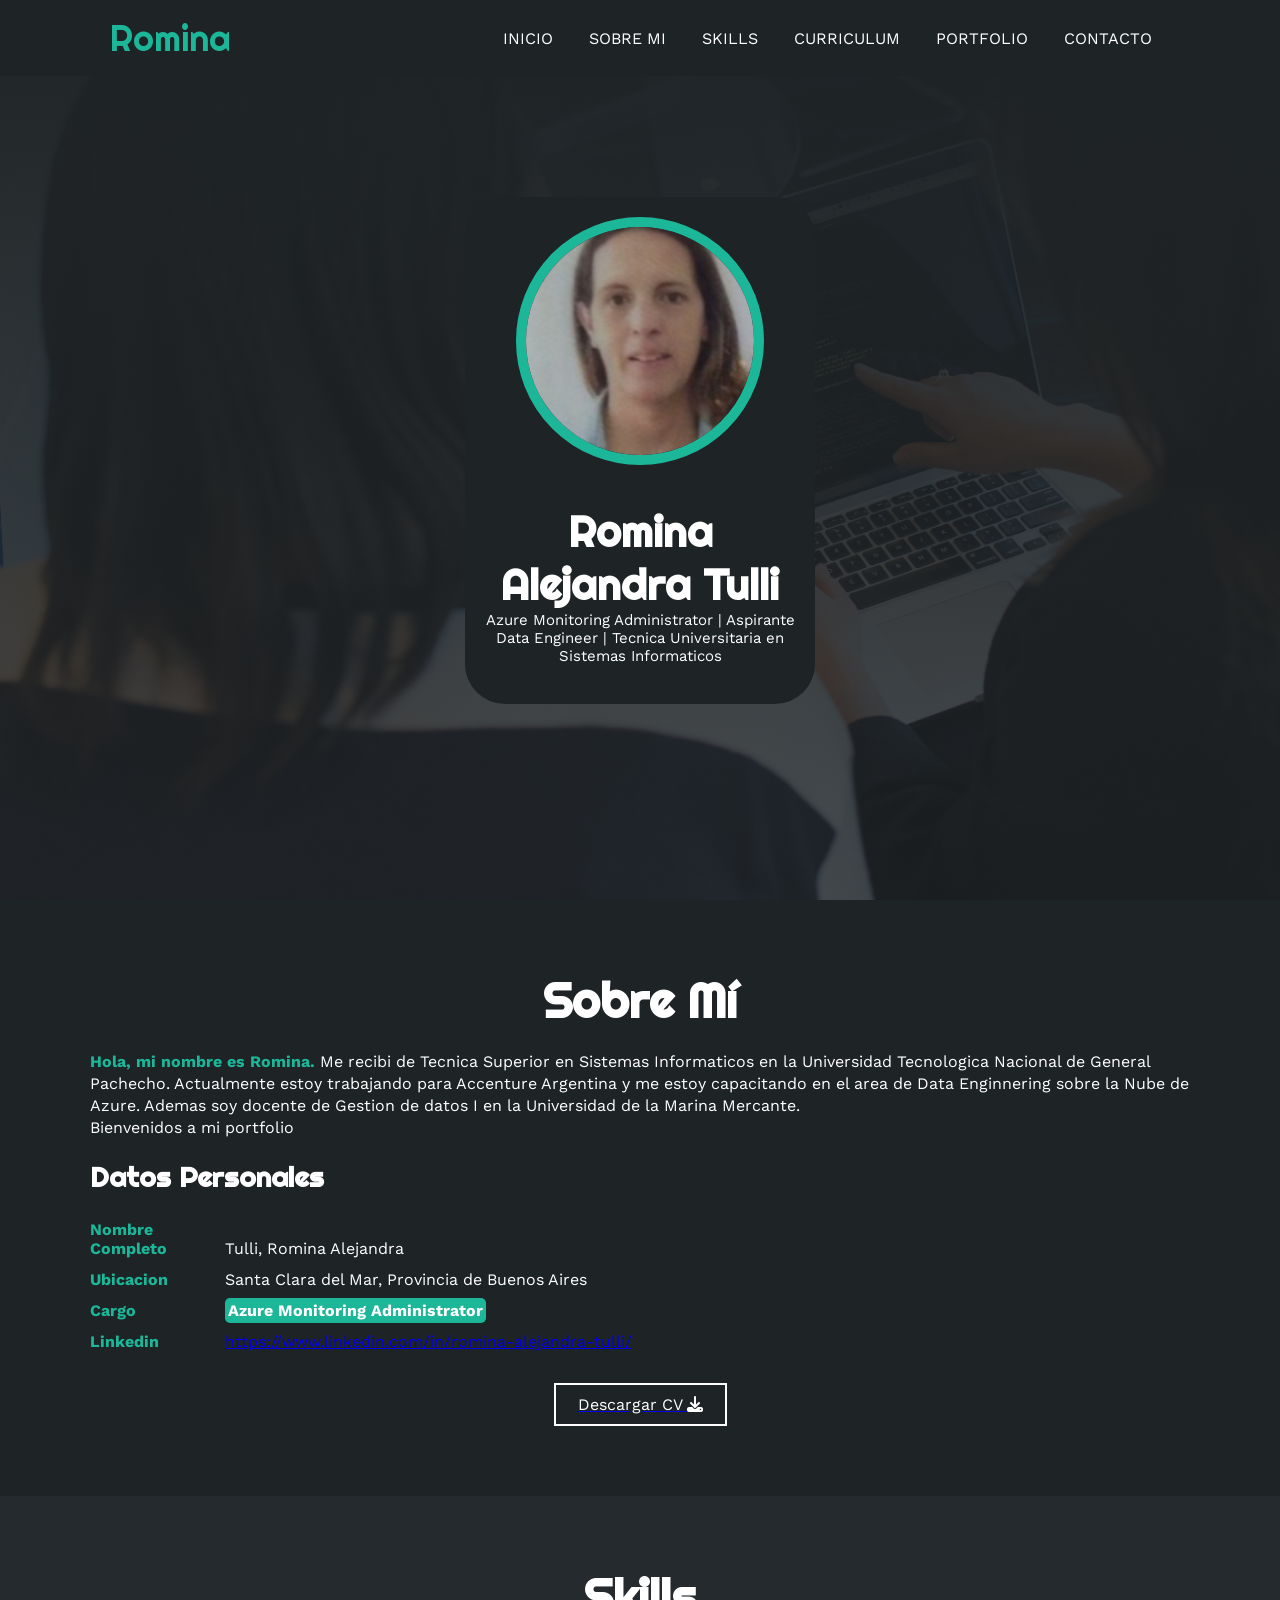
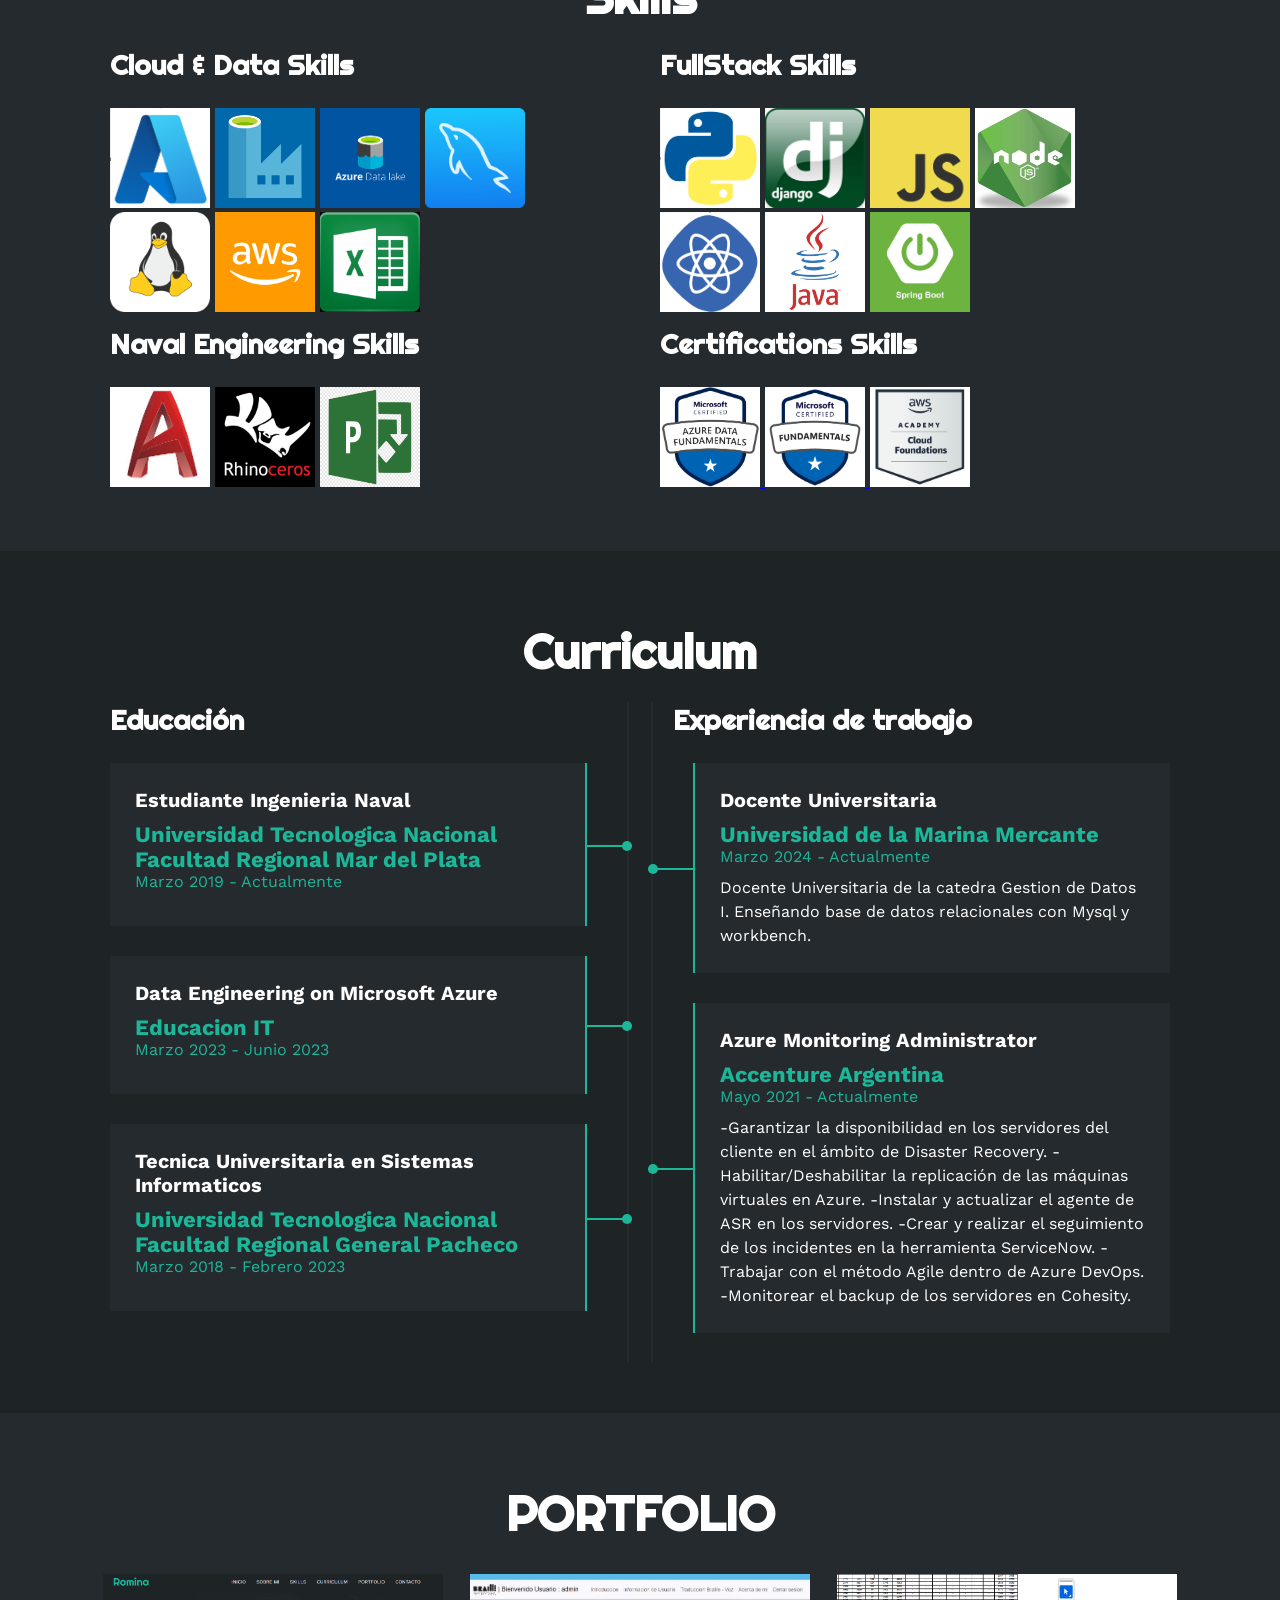
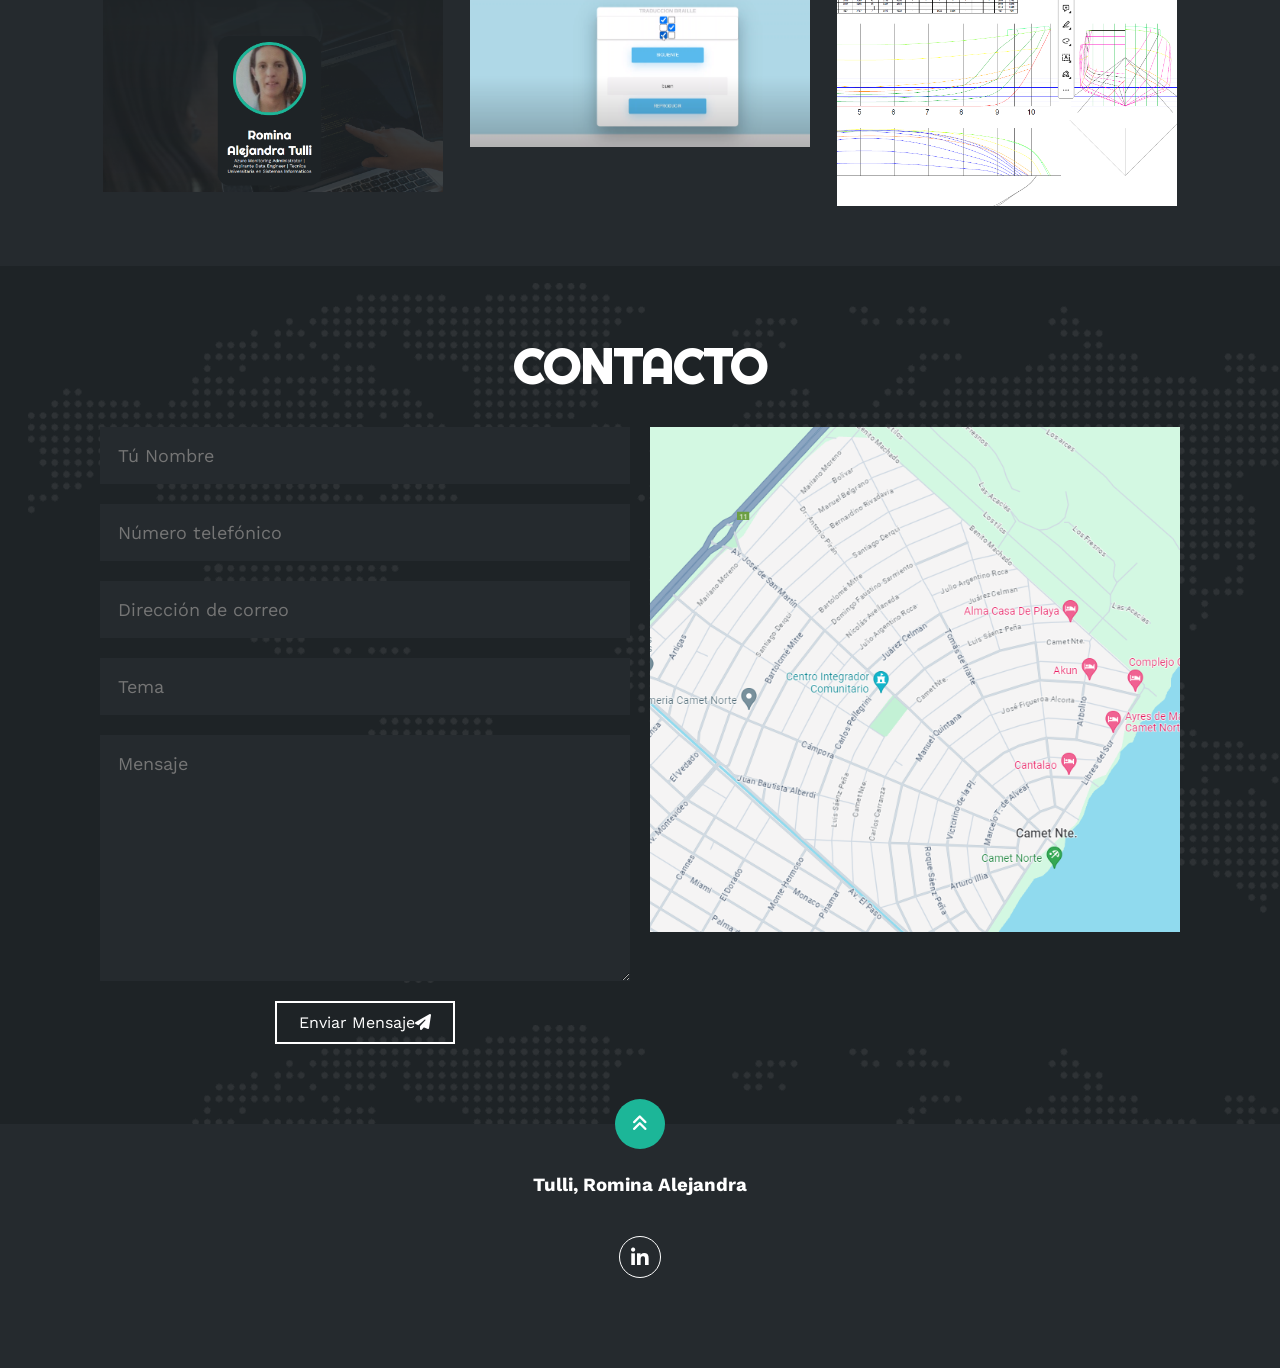
==== index.html @ 9388132a "tercerCambio" ====
<!DOCTYPE html>
<html lang="es">

<head>
    <meta charset="UTF-8">
    <meta http-equiv="X-UA-Compatible" content="IE=edge">
    <meta name="viewport" content="width=device-width, initial-scale=1.0">
    <link rel="stylesheet" href="https://cdnjs.cloudflare.com/ajax/libs/font-awesome/6.1.2/css/all.min.css"
        integrity="sha512-1sCRPdkRXhBV2PBLUdRb4tMg1w2YPf37qatUFeS7zlBy7jJI8Lf4VHwWfZZfpXtYSLy85pkm9GaYVYMfw5BC1A=="
        crossorigin="anonymous" referrerpolicy="no-referrer" />
    <title>Portfolio</title>
    <link rel="stylesheet" href="estilo.css">
</head>

<body>
    <!-- MENU ENCABEZADO -->
    <div class="contenedor-header">
        <header>
            <div class="logo">
                <a href="#">Romina</a>
            </div>
            <nav id="nav">
                <ul>
                    <li><a href="#inicio" onclick="seleccionar()">INICIO</a></li>
                    <li><a href="#sobremi" onclick="seleccionar()">SOBRE MI</a></li>
                    <li><a href="#skills" onclick="seleccionar()">SKILLS</a></li>
                    <li><a href="#curriculum" onclick="seleccionar()">CURRICULUM</a></li>
                    <li><a href="#portfolio" onclick="seleccionar()">PORTFOLIO</a></li>
                    <li><a href="#contacto" onclick="seleccionar()">CONTACTO</a></li>
                </ul>
            </nav>
            <div class="nav-responsive" onclick="mostrarOcultarMenu()">
                <i class="fa-solid fa-bars"></i>
            </div>
        </header>
    </div>

    <!-- SECCION INICIO -->
    <section id="inicio" class="inicio">
        <div class="contenido-banner">
            <div class="contenedor-img">
                <img src="img/Romina-Logo.jpg" alt="">
            </div>
            <h1>Romina Alejandra Tulli</h1>
            <h2>Azure Monitoring Administrator | Aspirante Data Engineer | Tecnica Universitaria en Sistemas
                Informaticos </h2>
            <br>
        </div>
    </section>

    <!-- SECCION SOBRE MI -->
    <section id="sobremi" class="sobremi">
        <div class="contenido-seccion">
            <h2>Sobre Mí</h2>
            <p><span>Hola, mi nombre es Romina.</span> Me recibi de Tecnica Superior en Sistemas
                Informaticos en la Universidad Tecnologica Nacional de General Pachecho.
                Actualmente estoy trabajando para Accenture Argentina y me estoy capacitando en el area de Data
                Enginnering sobre la Nube de Azure. Ademas soy docente de Gestion de datos I
                en la Universidad de la Marina Mercante. <br> Bienvenidos a mi portfolio</p>

            <div class="fila">
                <!-- datos personales -->
                <div class="col">
                    <h3>Datos Personales</h3>
                    <ul>
                        <li>
                            <strong>Nombre Completo</strong>
                            Tulli, Romina Alejandra
                        </li>
                        <li>
                            <strong>Ubicacion</strong>
                            Santa Clara del Mar, Provincia de Buenos Aires
                        </li>
                        <li>
                            <strong>Cargo</strong>
                            <span>Azure Monitoring Administrator</span>
                        </li>
                        <li>
                            <strong>Linkedin</strong>
                            <a href="https://www.linkedin.com/in/romina-alejandra-tulli/" target="_blank">
                                https://www.linkedin.com/in/romina-alejandra-tulli/ </a>
                        </li>
                    </ul>
                </div>

                <!-- intereses -->
            </div>
            <a href="https://drive.google.com/file/d/1oLdGo-C9sA-XmSlLgxzLtf3Afbv6XAI7/view?usp=sharing"
                target="_blank">
                <button>
                    Descargar CV <i class="fa-solid fa-download"></i>
                    <span class="overlay"></span>
                </button>
            </a>
        </div>
    </section>

    <!-- SECCION SKILLS -->
    <section class="skills" id="skills">
        <div class="contenido-seccion">
            <h2>Skills</h2>
            <div class="fila">

                <div class="col">
                    <h3>Cloud & Data Skills</h3>
                    <div class="skill">
                        <span>
                            <img src="/img/logos/azure.png" alt="Microsoft Azure" width="100" height="100">
                            <img src="/img/logos/data-factory.png" alt="Azure Data Factory" width="100" height="100">
                            <img src="/img/logos/azure-datalake.png" alt="Azure DataLake" width="100" height="100">
                            <img src="/img/logos/mysql.png" alt="MySQL" width="100" height="100">
                            <img src="/img/logos/linux.png" alt="Linux" width="100" height="100">
                            <img src="/img/logos/aws.png" alt="AWS" width="100" height="100">
                            <img src="/img/logos/excel.png" alt="Excel" width="100" height="100">
                        </span>
                    </div>
                </div>

                <div class="col">
                    <h3>FullStack Skills</h3>
                    <div class="skill">
                        <span>
                            <img src="/img/logos/python.png" alt="Python" width="100" height="100">
                            <img src="/img/logos/django.png" alt="Django" width="100" height="100">
                            <img src="/img/logos/Javascript.png" alt="Javascript" width="100" height="100">
                            <img src="/img/logos/nodejs.png" alt="NodeJs" width="100" height="100">
                            <img src="/img/logos/react.png" alt="React" width="100" height="100">
                            <img src="/img/logos/Java.png" alt="Java" width="100" height="100">
                            <img src="/img/logos/spring-boot-logo.jpg" alt="Spring Boot" width="100" height="100">
                        </span>
                    </div>
                </div>
            </div>
            <div class="fila">
                <div class="col">
                    <h3>Naval Engineering Skills</h3>
                    <div class="skill">
                        <span>
                            <img src="/img/logos/autodesk-autocad.png" alt="Autocad" width="100" height="100">
                            <img src="/img/logos/rhinoceros-3d-logo-770376F408-seeklogo.com.png" alt="Rhinoceros"
                                width="100" height="100">
                            <img src="/img/logos/microsoft-project-server.png" alt="Microsoft Projects" width="100"
                                height="100">
                        </span>
                    </div>
                </div>
                <div class="col">
                    <h3>Certifications Skills</h3>
                    <div class="skill">
                        <span>
                            <a href="https://www.credly.com/badges/92033530-f5df-4964-95c2-3fb2f260500f/public_url"
                                target="_blank">
                                <img src="/img/logos/azure-data-fundamentals.png" alt="Azure Data Fundamentals"
                                    width="100" height="100">
                            </a>
                            <a href="https://www.credly.com/badges/8f6ac72b-ed97-4c95-aeb0-dfb4fc0956be/public_url"
                                target="_blank">
                                <img src="/img/logos/AzureFundamentals.png" alt="Azure Fundamentals" width="100"
                                    height="100">
                            </a>
                            <a href="https://www.credly.com/badges/58b0710e-807d-44c6-8c2c-9281964e9905/public_url"
                                target="_blank">
                                <img src="/img/logos/aws cloudFundamentals.png" alt="Aws Cloud Fundamentals" width="100"
                                    height="100">
                            </a>


                        </span>
                    </div>
                </div>

            </div>
        </div>
    </section>


    <!-- SECCION CURRICULUM -->
    <section id="curriculum" class="curriculum">
        <div class="contenido-seccion">
            <h2>Curriculum</h2>
            <div class="fila">
                <div class="col izquierda">
                    <h3>Educación</h3>
                    <div class="item izq">
                        <h4>Estudiante Ingenieria Naval</h4>
                        <span class="casa">Universidad Tecnologica Nacional Facultad Regional Mar del Plata</span>
                        <span class="fecha">Marzo 2019 - Actualmente</span>
                        <p> </p>
                        <div class="conectori">
                            <div class="circuloi"></div>
                        </div>
                    </div>
                    <div class="item izq">
                        <h4>Data Engineering on Microsoft Azure</h4>
                        <span class="casa">Educacion IT</span>
                        <span class="fecha">Marzo 2023 - Junio 2023</span>
                        <p> </p>
                        <div class="conectori">
                            <div class="circuloi"></div>
                        </div>
                    </div>
                    <div class="item izq">
                        <h4>Tecnica Universitaria en Sistemas Informaticos</h4>
                        <span class="casa">Universidad Tecnologica Nacional Facultad Regional General Pacheco</span>
                        <span class="fecha">Marzo 2018 - Febrero 2023</span>
                        <p> </p>
                        <div class="conectori">
                            <div class="circuloi"></div>
                        </div>
                    </div>
                </div>

                <div class="col derecha">
                    <h3>Experiencia de trabajo</h3>
                    <div class="item der">
                        <h4>Docente Universitaria</h4>
                        <span class="casa">Universidad de la Marina Mercante</span>
                        <span class="fecha">Marzo 2024 - Actualmente</span>
                        <p>Docente Universitaria de la catedra Gestion de Datos I. Enseñando base de datos relacionales
                            con Mysql y workbench. </p>
                        <div class="conectord">
                            <div class="circulod"></div>
                        </div>
                    </div>
                    <div class="item der">
                        <h4>Azure Monitoring Administrator</h4>
                        <span class="casa">Accenture Argentina</span>
                        <span class="fecha">Mayo 2021 - Actualmente</span>
                        <p>-Garantizar la disponibilidad en los servidores del cliente en el ámbito de Disaster
                            Recovery.
                            -Habilitar/Deshabilitar la replicación de las máquinas virtuales en Azure.
                            -Instalar y actualizar el agente de ASR en los servidores.
                            -Crear y realizar el seguimiento de los incidentes en la herramienta ServiceNow.
                            -Trabajar con el método Agile dentro de Azure DevOps.
                            -Monitorear el backup de los servidores en Cohesity.</p>
                        <div class="conectord">
                            <div class="circulod"></div>
                        </div>
                    </div>

                </div>
            </div>
        </div>
    </section>

    <!-- SECCION PORTFOLIO -->
    <section id="portfolio" class="portfolio">
        <div class="contenido-seccion">
            <h2>PORTFOLIO</h2>
            <div class="galeria">
                <div class="proyecto">
                    <img src="img/Projects/Personal - PortFolio .png" alt="">
                    <div class="overlay">
                        <h3>PortFolio Personal</h3>
                    </div>
                </div>
                <div class="proyecto">
                    <a href="https://youtu.be/Q6fEMvatPeQ?si=jW-vTdzn14RW9CNA" target="_blank">
                        <img src="img/Projects/Traductor Braile.png" alt="" width="700">
                        <div class="overlay">
                            <h3>Projecto Final - Carrera TUSI en UTN FRGP </h3>
                            <p>El proyecto consiste en un sistema de logueo basico, y cuya funcion principal es traducir
                                un
                                codigo braile a formato texto, para luego poder reproducirlo en formato audio</p>
                        </div>
                    </a>
                </div>

                <div class="proyecto">
                    <img src="img/Projects/planoDeLineas.png" alt="">
                    <div class="overlay">
                        <h3>Plano de Lineas - Autocad 2014</h3>
                    </div>
                </div>

            </div>
        </div>
    </section>

    <!-- SECCION CONTACTO -->
    <section id="contacto" class="contacto">
        <div class="contenido-seccion">
            <h2>CONTACTO</h2>
            <div class="fila">
                <!-- Formulario -->
                <div class="col">
                    <input type="text" placeholder="Tú Nombre">
                    <input type="text" placeholder="Número telefónico">
                    <input type="text" placeholder="Dirección de correo">
                    <input type="text" placeholder="Tema">
                    <textarea name="" id="" cols="30" rows="10" placeholder="Mensaje"></textarea>
                    <button>
                        Enviar Mensaje<i class="fa-solid fa-paper-plane"></i>
                        <span class="overlay"></span>
                    </button>
                </div>
                <!-- Mapa -->
                <div class="col">
                    <img src="img/ubicacion.png" alt="">

                </div>
            </div>
        </div>
    </section>

    <!-- footer -->
    <footer>
        <a href="#inicio" class="arriba">
            <i class="fa-solid fa-angles-up"></i>
        </a>
        <h3>Tulli, Romina Alejandra</h3>
        <div class="redes">
            <a href="https://www.linkedin.com/in/romina-alejandra-tulli/"><i class="fa-brands fa-linkedin-in"></i></a>
        </div>
    </footer>

    <script src="script.js"></script>
</body>

</html>
---- estilo.css ----
@import url('https://fonts.googleapis.com/css2?family=Righteous&family=Work+Sans:wght@100;300;400;600;800&display=swap');
*{
    box-sizing: border-box;
    font-family: 'Work Sans';
    margin: 0;
    padding: 0;
}
html{
    /* me permite deslizar cuando hago clic en los links del menu */
    scroll-behavior: smooth;
}
/* MENU */
.contenedor-header{
    background: #1e2326;
    position: fixed;
    width: 100%;
    top: 0;
    left: 0;
    z-index: 99;
}
.contenedor-header header{
    max-width: 1100px;
    margin: auto;
    display: flex;
    justify-content: space-between;
    align-items: center;
    padding: 15px 20px;
}
.contenedor-header header .logo a{
    font-family: 'Righteous';
    font-size: 36px;
    color: #1CB698;
    text-decoration: none;
}
.contenedor-header header ul{
    display: flex;
    list-style: none;
}
.contenedor-header header nav ul li a{
    text-align: none;
    color: #fff;
    margin: 0 15px;
    padding: 3px;
    transition: .5s;
    text-decoration: none;
}
.contenedor-header header nav ul li a:hover{
    color: #1CB698;
}
.nav-responsive{
    background-color: #1CB698;
    color:#fff;
    padding: 5px 10px;
    border-radius: 5px;
    cursor: pointer;
    display: none;
}
/* SECCION I N I C I O */
.inicio{
    background: linear-gradient(to top, rgba(30,35,38,.8), rgba(30,35,38,1)),
    url(img/fondo.jpg);
    background-size: cover;
    height: 100vh;
    color: #fff;
    display: flex;
    align-items: center;
}
.inicio .contenido-banner{
    padding: 20px;
    background-color: #1e2326;
    max-width: 350px;
    margin: auto;
    text-align: center;
    border-radius: 40px;
}
.inicio .contenido-banner img{
    margin-top: 40px;
    border: 10px solid #1CB698;
    display: block;
    width: 80%;
    margin: auto;
    border-radius: 100%;
}
.inicio .contenido-banner h1{
    margin-top: 40px;
    font-size: 42px;
    font-family: 'Righteous';
}
.inicio .contenido-banner h2{
    font-size: 15px;
    font-weight: normal;
}
.inicio .contenido-banner .redes a{
    color: #fff;
    display: inline-block;
    text-decoration: none;
    border: 1px solid #fff;
    border-radius: 100%;
    width: 42px;
    height: 42px;
    line-height: 42px;
    margin: 40px 5px;
    font-size: 20px;
    transition: .3s;
}
.inicio .contenido-banner .redes a:hover{
    background-color: #1CB698;
}
.sobremi{
    background-color: #1e2326;
    color: #fff;
    padding: 50px 20px;
}
.sobremi .contenido-seccion{
    max-width: 1100px;
    margin: auto;
}
.sobremi h2{
    font-size: 48px;
    font-family: 'Righteous';
    text-align: center;
    padding: 20px 0;

}
.sobremi .contenido-seccion p{
    font: 18px;
    line-height: 22px;
    margin-bottom: 20px;
}
.sobremi .contenido-seccion p span{
    color: #1CB698;
    font-weight: bold;
}
.sobremi .fila{
    display: flex;
}
.sobremi .fila .col
{
    width: 50%;
}
.sobremi .fila .col h3{
    font-size: 28px;
    font-family: 'Righteous';
    margin-bottom: 25px;
}
.sobremi .fila .col ul{
    list-style: none;
}
.sobremi .fila .col ul li{
    margin: 12px 0;
}
.sobremi .fila .col ul li strong{
    display: inline-block;
    color: #1CB698;
    width: 130px;
}
.sobremi .fila .col ul li span{
    background-color: #1CB698;
    padding: 3px;
    font-weight: bold;
    border-radius: 5px;
}
.sobremi .fila .col .contenedor-intereses{
    display: flex;
    flex-wrap: wrap;
}
.sobremi .fila .col .contenedor-intereses .interes{
    width: 100px;
    height: 100px;
    background-color: #252A2E;
    border-radius: 10px;
    margin: 0 15px 15px 0;
    display: flex;
    flex-direction: column;
    align-items: center;
    justify-content: center;
    transition: .3s;
}.sobremi .fila .col .contenedor-intereses .interes:hover{
    background-color: #1CB698;
}
.sobremi .fila .col .contenedor-intereses .interes i{
    font-size: 30px;
    margin-bottom: 10px;
}
.sobremi button{
    cursor: pointer;
    background-color: transparent;
    border: 2px solid #fff;
    width: fit-content;
    display: block;
    margin: 20px auto;
    padding: 10px 22px;
    font-size: 16px;
    color: #fff;
    position: relative;
    z-index: 10;
}
.sobremi button .overlay{
    position: absolute;
    top: 0;
    left: 0;
    width: 0;
    height: 100%;
    background-color: #1CB698;
    z-index: -1;
    transition: 1s;
}
.sobremi button:hover .overlay{
    width: 100%;
}
/* SECCION S K I L L S */
.skills{
    background-color: #252A2E;
    color: #fff;
    padding: 50px 20px;
}
.skills .contenido-seccion{
    max-width: 1100px;
    margin: auto;
}
.skills h2{
    font-size: 48px;
    font-family: 'Righteous';
    text-align: center;
    padding: 20px 0;

}
.skills .fila{
    display: flex;
}
.skills .fila .col{
    width: 50%;
    padding: 0 20px;
}
.skills .fila .col h3{
    font-size: 28px;
    font-family: 'Righteous';
    margin-bottom: 25px;
}
.skills .skill > span{
    font-weight: bold;
    display: block;
    margin-bottom: 10px;
}
.skills .skill .barra-skill{
    height: 8px;
    width: 80%;
    background-color: #131517;
    position: relative;
    margin-bottom: 30px;
}
.skills .skill .progreso{
    background-color: #1CB698;
    position: absolute;
    top: 0;
    left: 0;
    height: 8px;
}
.skills .skill .barra-skill span{
    position: absolute;
    height: 40px;
    width: 40px;
    background-color: #1CB698;
    border-radius: 50px;
    line-height: 40px;
    text-align: center;
    top: -17px;
    right: -15px;
    font-size: 14px;
}
/* Estas clases se agregaran dinamicamente mediante javascript */
.skills .skill .javascript{
    width: 0%;
    animation: 2s javascript forwards;
}
@keyframes javascript {
    0%{width: 0%;}
    100%{width: 75%;}
}

.skills .skill .htmlcss{
    width: 0%;
    animation: 2s htmlcss forwards;
}
@keyframes htmlcss {
    0%{width: 0%;}
    100%{width: 89%;}
}

.skills .skill .photoshop{
    width: 0%;
    animation: 2s photoshop forwards;
}
@keyframes photoshop {
    0%{width: 0%;}
    100%{width: 95%;}
}

.skills .skill .wordpress{
    width: 0%;
    animation: 2s wordpress forwards;
}
@keyframes wordpress {
    0%{width: 0%;}
    100%{width: 81%;}
}

.skills .skill .drupal{
    width: 0%;
    animation: 2s drupal forwards;
}
@keyframes drupal {
    0%{width: 0%;}
    100%{width: 55%;}
}

.skills .skill .comunicacion{
    width: 0%;
    animation: 2s comunicacion forwards;
}
@keyframes comunicacion {
    0%{width: 0%;}
    100%{width: 80%;}
}

.skills .skill .trabajo{
    width: 0%;
    animation: 2s trabajo forwards;
}
@keyframes trabajo {
    0%{width: 0%;}
    100%{width: 70%;}
}

.skills .skill .creatividad{
    width: 0%;
    animation: 2s creatividad forwards;
}
@keyframes creatividad {
    0%{width: 0%;}
    100%{width: 99%;}
}

.skills .skill .dedicacion{
    width: 0%;
    animation: 2s dedicacion forwards;
}
@keyframes dedicacion {
    0%{width: 0%;}
    100%{width: 65%;}
}

.skills .skill .proyect{
    width: 0%;
    animation: 2s proyect forwards;
}
@keyframes proyect {
    0%{width: 0%;}
    100%{width: 94%;}
}
/* SECCION CURRICULUM */
.curriculum{
    background-color: #1e2326;
    color: #fff;
    padding: 50px 20px;
}
.curriculum .contenido-seccion{
    max-width: 1100px;
    margin: auto;
}
.curriculum h2{
    font-size: 48px;
    font-family: 'Righteous';
    text-align: center;
    padding: 20px 0;

}
.curriculum .fila{
    display: flex;
    justify-content: space-between;
}
.curriculum .fila .col{
    width: 49%;
    padding: 0 20px;
}
.curriculum .fila .col h3{
    font-size: 28px;
    font-family: 'Righteous';
    margin-bottom: 25px;
}
.curriculum .fila .izquierda{
    border-right: 2px solid #252A2E;
}
.curriculum .fila .derecha{
    border-left: 2px solid #252A2E;
}
.curriculum .fila .item{
    padding: 25px;
    margin-bottom: 30px;
    background-color: #252A2E;
    position: relative;
}
.curriculum .fila .item h4{
    font-size: 20px;
    margin-bottom: 10px;
}
.curriculum .fila .item .casa{
    color: #1CB698;
    font-size: 22px;
    font-weight: bold;
    display: block;
}
.curriculum .fila .item .fecha{
    display: block;
    color: #1CB698;
    margin-bottom: 10px;
}
.curriculum .fila .item p{
    line-height: 24px;
}
.curriculum .fila .izq{
    border-right: 2px solid #1CB698;
    margin-right: 20px;
}
.curriculum .fila .der{
    border-left: 2px solid #1CB698;
    margin-left: 20px;
}
.curriculum .fila .item .conectori{
    height: 2px;
    background-color: #1CB698;
    width: 47px;
    position: absolute;
    top: 50%;
    right: -47px;
    z-index: 5;
}
.curriculum .fila .item .conectori .circuloi{
    display: block;
    height: 10px;
    width: 10px;
    border-radius: 50%;
    background-color: #1CB698;
    float: right;
    position: relative;
    bottom: 4px;
}
.curriculum .fila .item .conectord{
    height: 2px;
    background-color: #1CB698;
    width: 47px;
    position: absolute;
    top: 50%;
    left: -47px;
    z-index: 5;
}
.curriculum .fila .item .conectord .circulod{
    display: block;
    height: 10px;
    width: 10px;
    border-radius: 50%;
    background-color: #1CB698;
    float: left;
    position: relative;
    bottom: 4px;
}
/* SECCION PORTFOLIO */
.portfolio{
    background-color: #252A2E;
    color: #fff;
    padding: 50px 20px;
}
.portfolio .contenido-seccion{
    max-width: 1100px;
    margin: auto;
}
.portfolio h2{
    font-size: 48px;
    font-family: 'Righteous';
    text-align: center;
    padding: 20px 0;
}
.portfolio .galeria{
    display: flex;
    flex-wrap: wrap;
    justify-content: space-around;
}
.portfolio .galeria .proyecto{
    position: relative;
    max-width: 340px;
    height: fit-content;
    margin: 10px;
    cursor: pointer;
}
.portfolio .galeria .proyecto img{
    width: 100%;
    display: block;
}
.portfolio .galeria .proyecto .overlay{
    position: absolute;
    top: 0;
    width: 100%;
    height: 100%;
    text-align: center;
    background: linear-gradient(rgba(28,182,152,.8), rgba(28,182,152,.8));
    display: flex;
    flex-direction: column;
    justify-content: center;
    transition: 1s;
    font-size: 18px;
    letter-spacing: 3px;
    opacity: 0;
}
.portfolio .galeria .proyecto .overlay h3{
    margin-bottom: 20px;
    transition: 1s;
}
.portfolio .galeria .proyecto .overlay:hover{
    opacity: 1;
}
.portfolio .galeria .proyecto .overlay:hover h3{
    margin-bottom: 0px;
}
/* SECCION CONTACTO */
.contacto{
    background-image: url(img/contact_bg.png);
    background-color: #1e2326;
    color: #fff;
    padding: 50px 0;
}
.contacto .contenido-seccion{
    max-width: 1100px;
    margin: auto;
}
.contacto h2{
    font-size: 48px;
    font-family: 'Righteous';
    text-align: center;
    padding: 20px 0;
}
.contacto .fila{
    display: flex;
}
.contacto .col{
    width: 50%;
    padding: 10px;
    position: relative;
}
.contacto .col input, .contacto .col textarea{
    display: block;
    width: 100%;
    padding: 18px;
    border: none;
    margin-bottom: 20px;
    background-color: #252A2E;
    color: #fff;
    font-size: 18px;
}
.contacto button{
    cursor: pointer;
    background-color: transparent;
    border: 2px solid #fff;
    width: fit-content;
    display: block;
    margin: 20px auto;
    padding: 10px 22px;
    font-size: 16px;
    color: #fff;
    position: relative;
    z-index: 10;
}
.contacto button .overlay{
    position: absolute;
    top: 0;
    left: 0;
    width: 0;
    height: 100%;
    background-color: #1CB698;
    z-index: -1;
    transition: 1s;
}
.contacto button:hover .overlay{
    width: 100%;
}
.contacto .col img{
    width: 100%;
}
.contacto .col .info{
    position: absolute;
    top: 40%;
    background-color: #252A2E;
    padding: 20px;
    max-swidth: 350px;
    left: 50%;
    transform: translate(-50%, -50%);
}
.contacto .col .info ul{
    list-style: none;
}
.contacto .col .info ul li{
    margin-bottom: 20px;
}
.contacto .col .info ul li i{
    color: #1CB698;
    display: inline-block;
    margin-right: 20px;
}
footer{
    background-color: #252A2E;
    color: #fff;
    padding: 50px 0 30px 0;
    text-align: center;
    position: relative;
    width: 100%;
}
footer .redes{
    margin-bottom: 20px;
}
footer .redes a{
    color: #fff;
    display: inline-block;
    text-decoration: none;
    border: 1px solid #fff;
    border-radius: 100%;
    width: 42px;
    height: 42px;
    line-height: 42px;
    margin: 40px 5px;
    font-size: 20px;
    transition: .3s;
}
footer .arriba{
    display: block;
    width: 50px;
    height: 50px;
    background-color: #1CB698;
    color: #fff;
    position: absolute;
    left: 50%;
    transform: translateX(-50%);
    top: -25px;
    border-radius: 50%;
    line-height: 50px;
    font-size: 18px;
}
/* SECCION RESPONSIVE */
@media screen and (max-width:980px){
    nav{
        display: none;
    }
    .nav-responsive{
        display: block;
    }
    nav.responsive{
        display: block;
        position: absolute;
        right: 0;
        top: 75px;
        background-color: #252A2E;
        width: 180px;
    }
    nav.responsive ul{
        display: block !important;
    }
    nav.responsive ul li{
        border-bottom: 1px solid #fff;
        padding: 10px 0;
    }
}
@media screen and (max-width:700px){
    .sobremi .fila{
        display: block;
    }
    .sobremi .fila .col{
        width: fit-content;
    }

    .skills .fila{
        display: block;
    }
    .skills .fila .col{
        width: 100%;
    }
    .skills .fila .col .barra-skill{
        width: 100%;
    }

    .curriculum .fila{
        display: block;
    }
    .curriculum .fila .col{
        width: 90%;
    }
    .curriculum .fila .derecha{
        margin-left: 20px;
    }

    .portfolio .galeria{
        display: block;
        width: 100%;
    }
    .portfolio .galeria .proyecto{
        max-width: 100%;
    }
    .portfolio .galeria .proyecto img{
        width: 100%;
    }
    .contacto .fila{
        display: block;
    }
    .contacto .fila .col{
        width: 100%;
    }
}
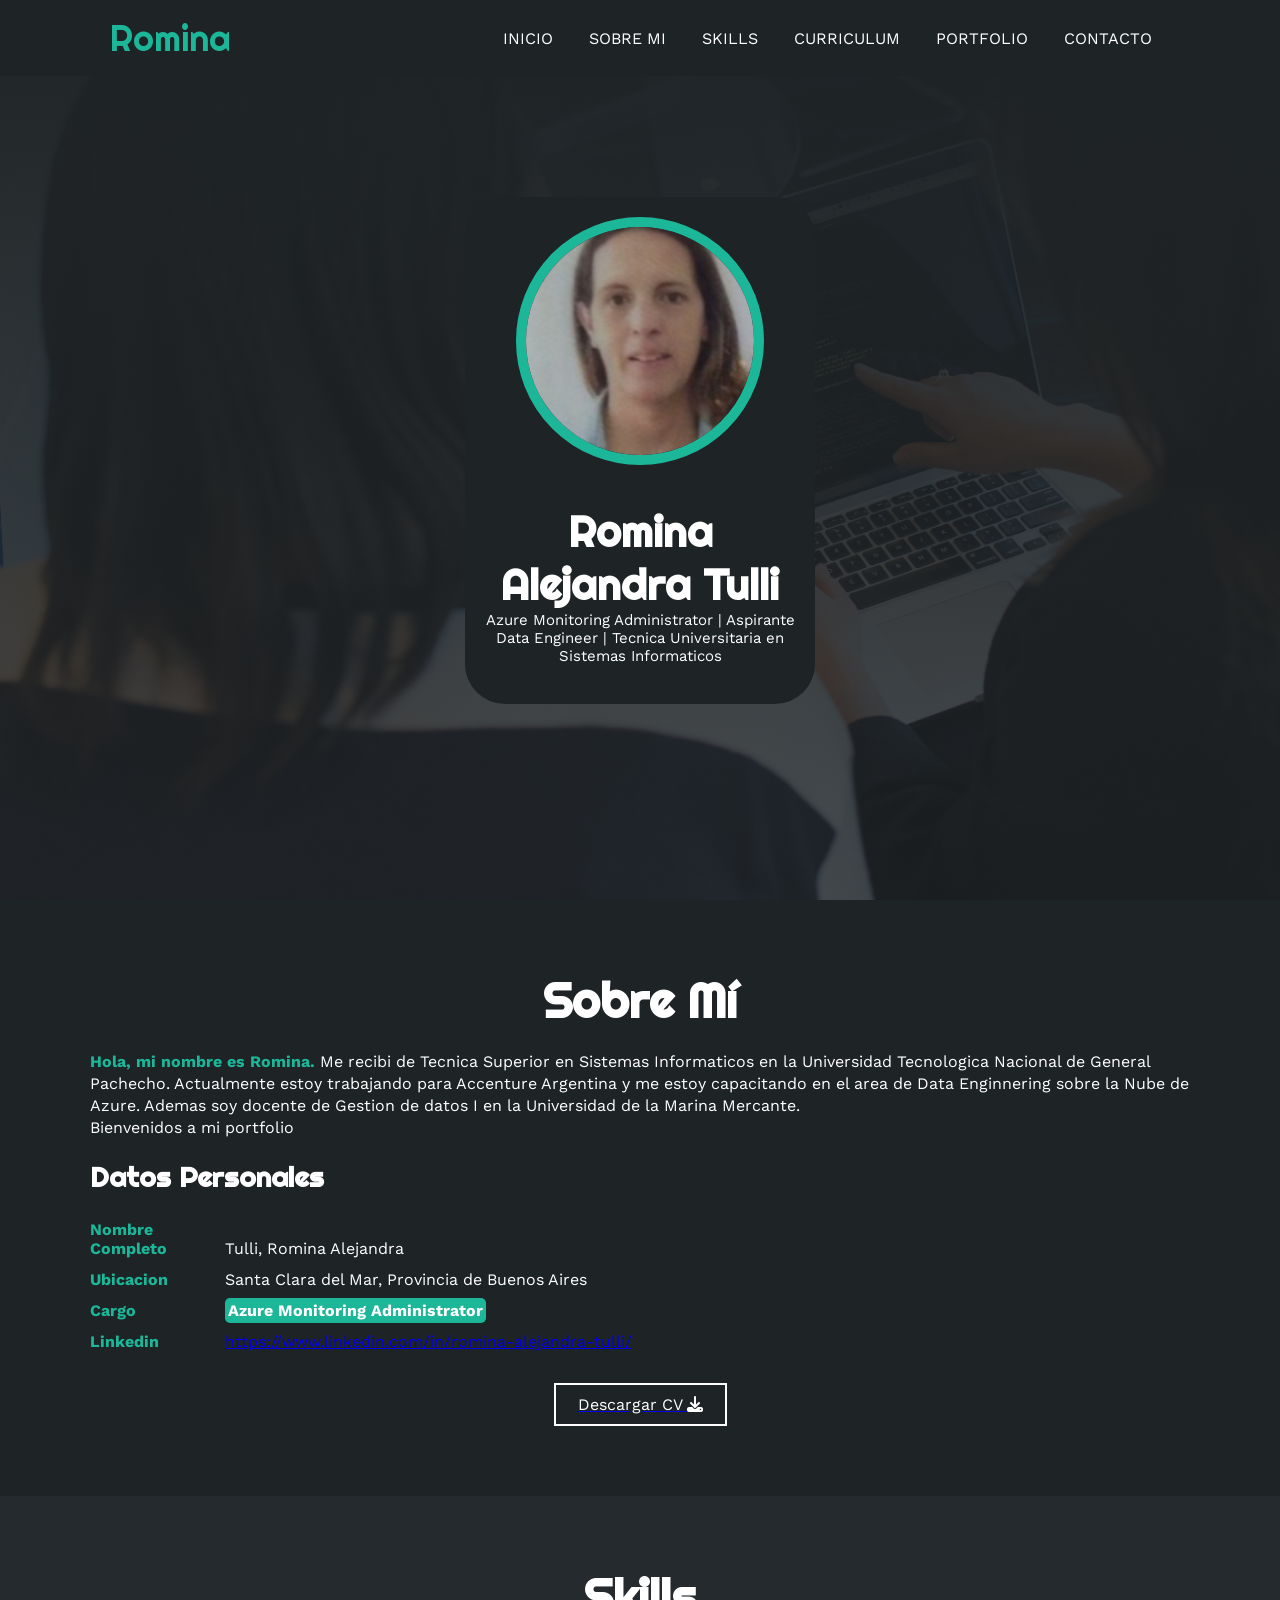
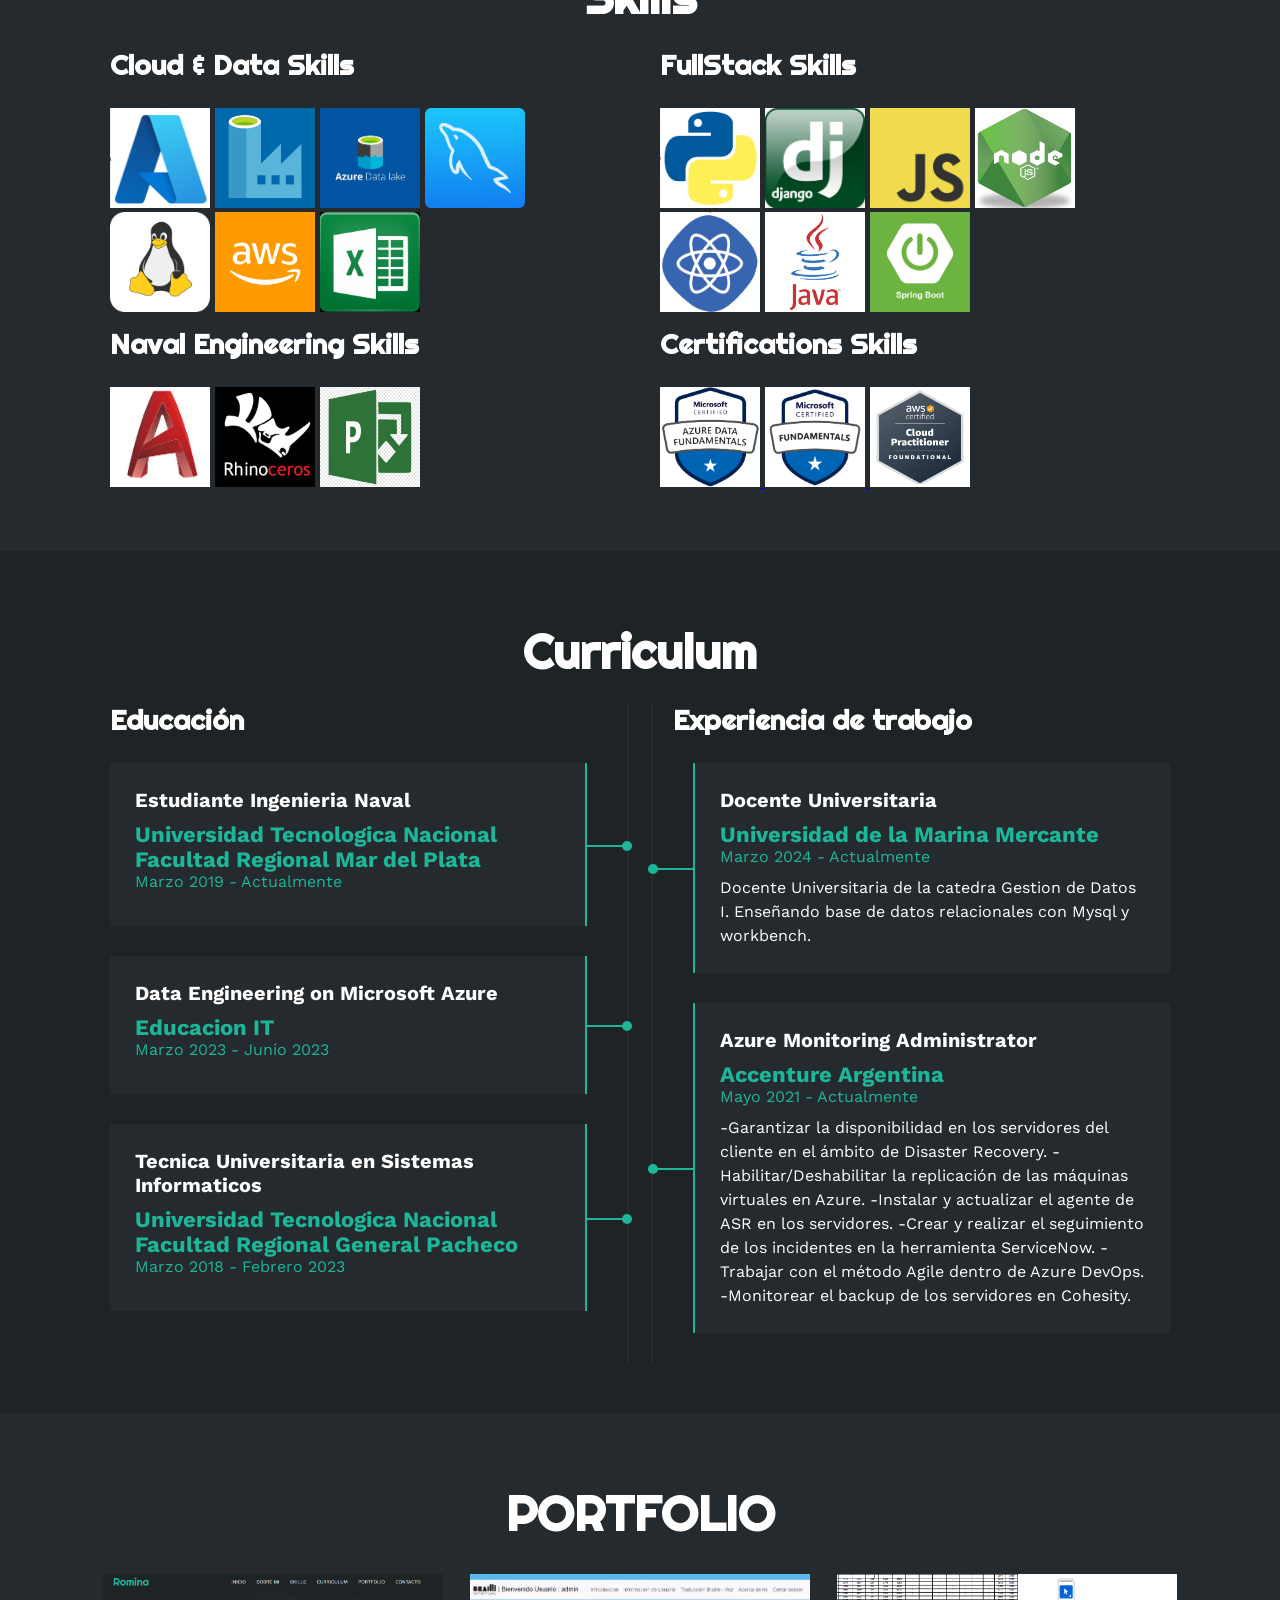
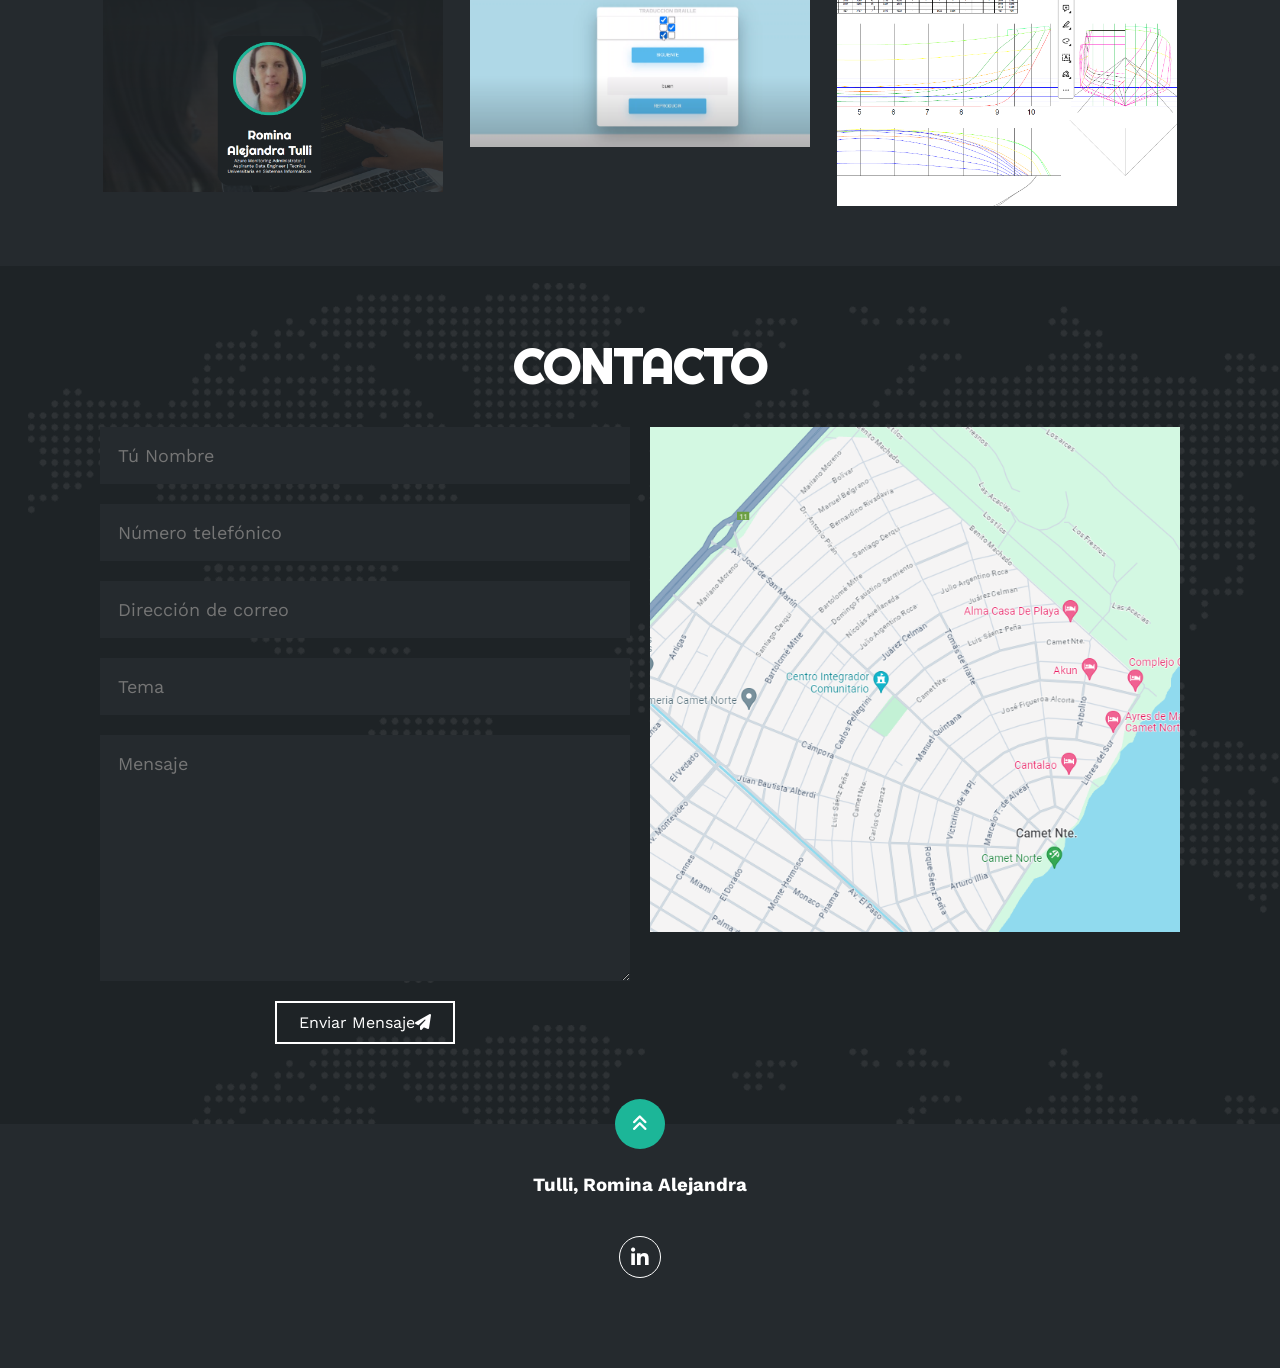
==== commit 1365fc41: "Update 07122024" ====
--- a/index.html
+++ b/index.html
@@ -85,7 +85,7 @@
 
                 <!-- intereses -->
             </div>
-            <a href="https://drive.google.com/file/d/1oLdGo-C9sA-XmSlLgxzLtf3Afbv6XAI7/view?usp=sharing"
+            <a href="https://docs.google.com/document/d/1Xsc4F_XJeApfE0CTaH5nYJrQYhIfC6bG/edit?usp=sharing&ouid=104204949864059052757&rtpof=true&sd=true"
                 target="_blank">
                 <button>
                     Descargar CV <i class="fa-solid fa-download"></i>
@@ -158,10 +158,10 @@
                                 <img src="/img/logos/AzureFundamentals.png" alt="Azure Fundamentals" width="100"
                                     height="100">
                             </a>
-                            <a href="https://www.credly.com/badges/58b0710e-807d-44c6-8c2c-9281964e9905/public_url"
+                            <a href="https://www.credly.com/badges/2de8fac0-2db5-464f-ba7d-74db20f6af15/public_url"
                                 target="_blank">
-                                <img src="/img/logos/aws cloudFundamentals.png" alt="Aws Cloud Fundamentals" width="100"
-                                    height="100">
+                                <img src="/img/logos/aws-cloud-practitioner.png" alt="Aws Cloud Fundamentals"
+                                    width="100" height="100">
                             </a>
 
 
@@ -267,10 +267,13 @@
                 </div>
 
                 <div class="proyecto">
-                    <img src="img/Projects/planoDeLineas.png" alt="">
-                    <div class="overlay">
-                        <h3>Plano de Lineas - Autocad 2014</h3>
-                    </div>
+                    <a href="https://drive.google.com/file/d/1E-Wl_icWTf6vA4vE0jgXDCuEsjuK3Q5J/view?usp=sharing"
+                        target="_blank">
+                        <img src="img/Projects/planoDeLineas.png" alt="">
+                        <div class="overlay">
+                            <h3>Plano de Lineas - Autocad 2014</h3>
+                        </div>
+                    </a>
                 </div>
 
             </div>
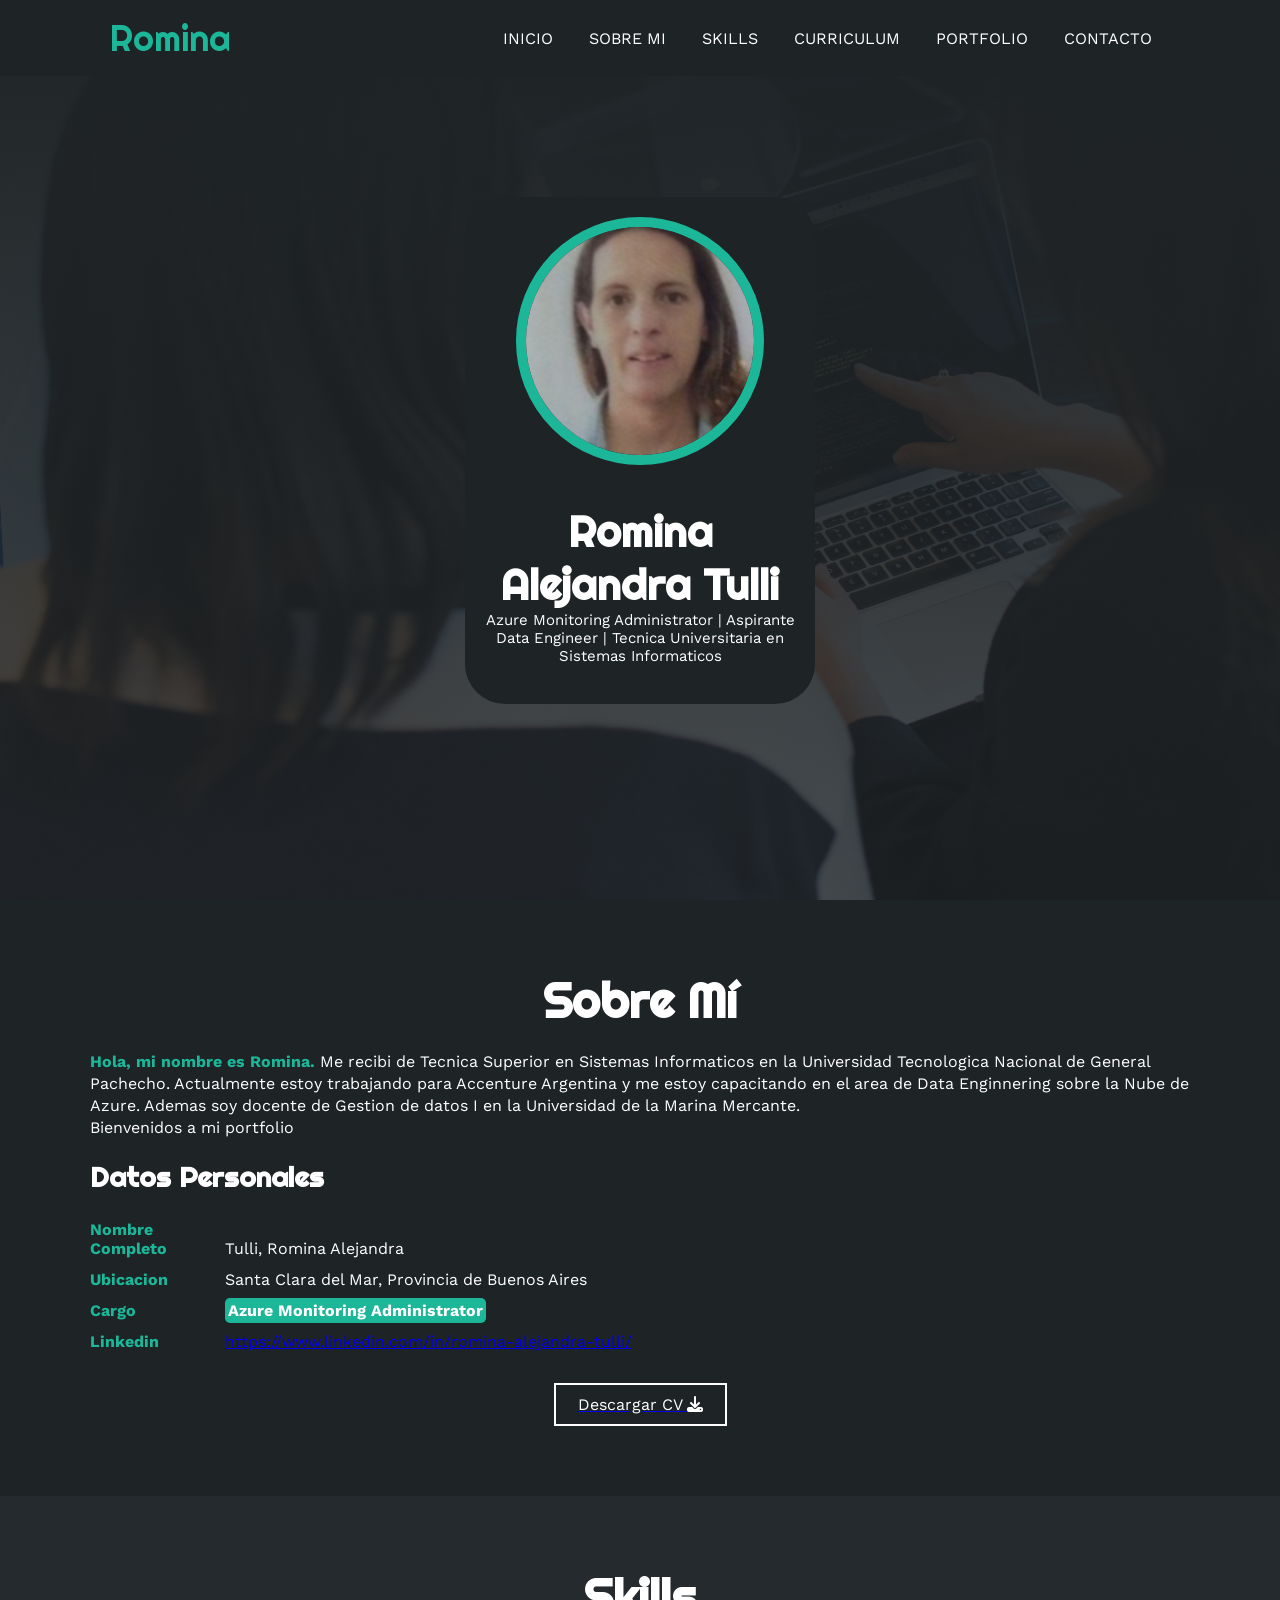
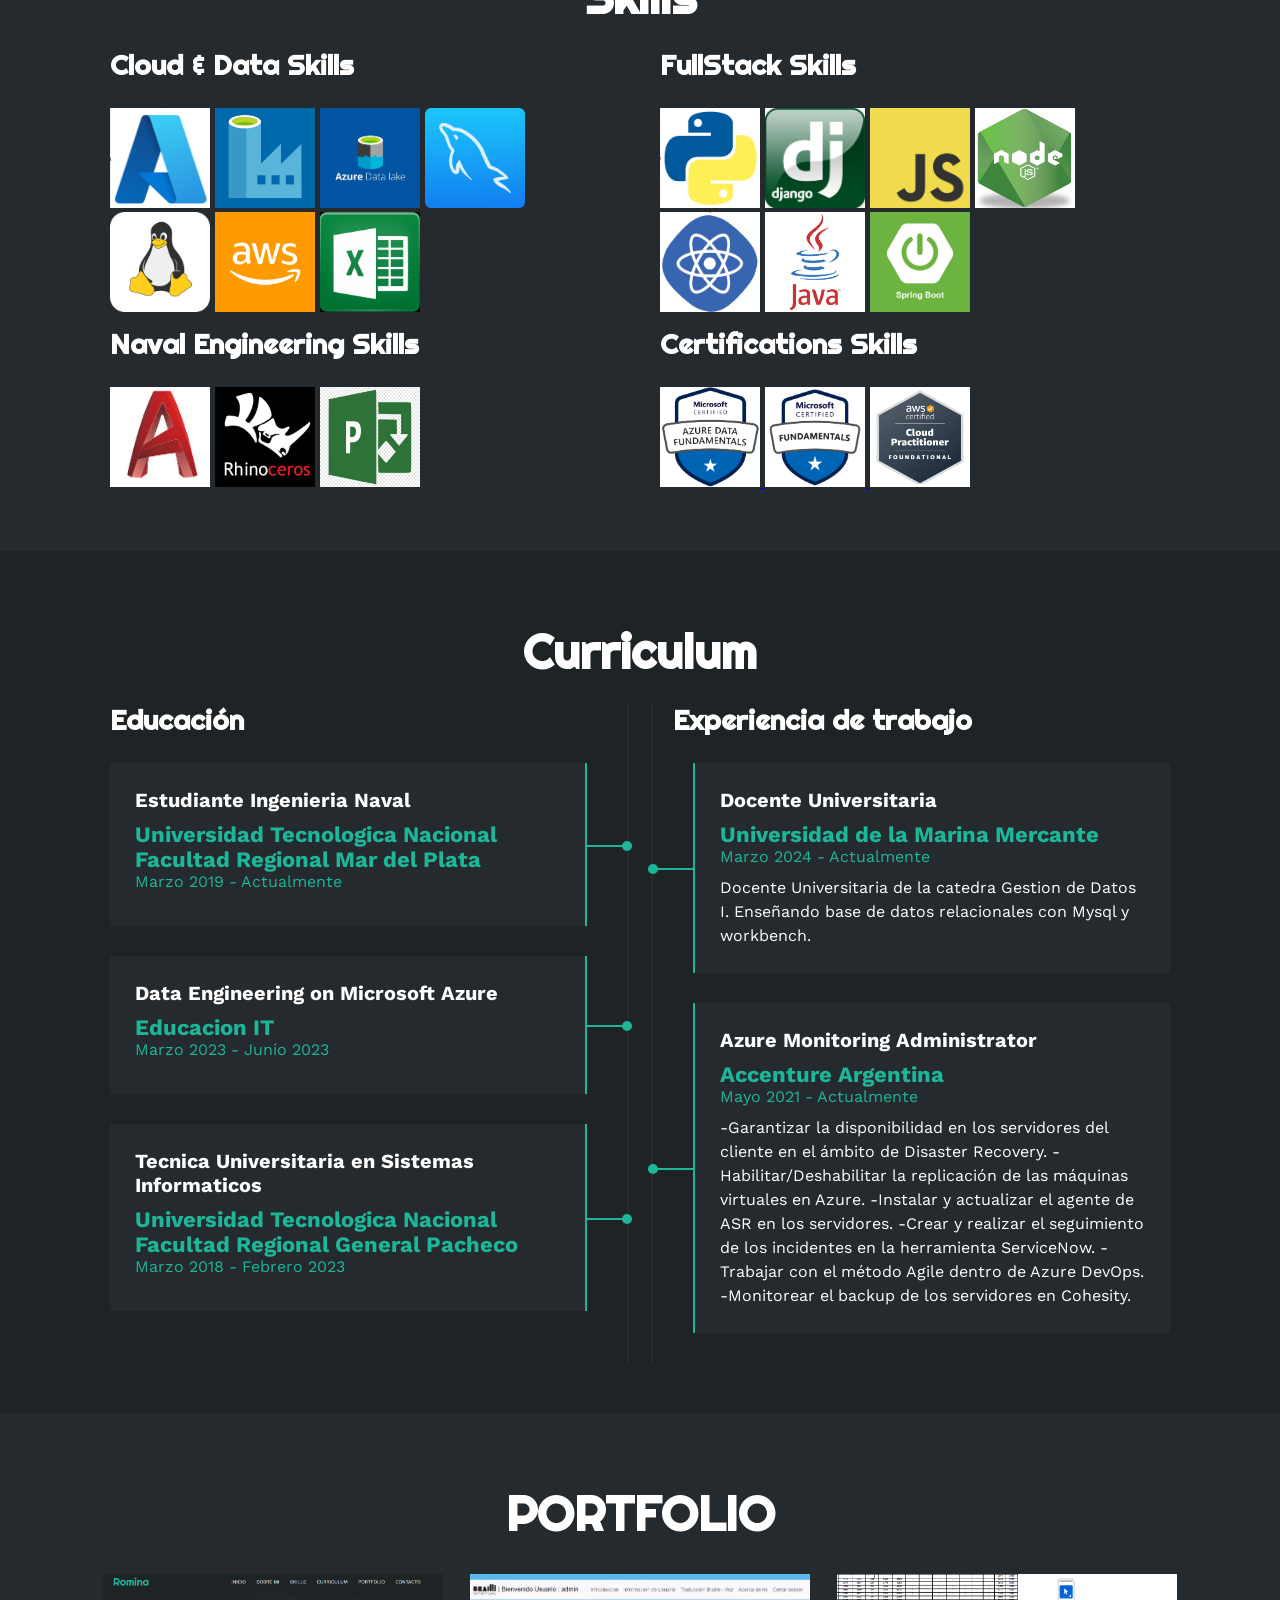
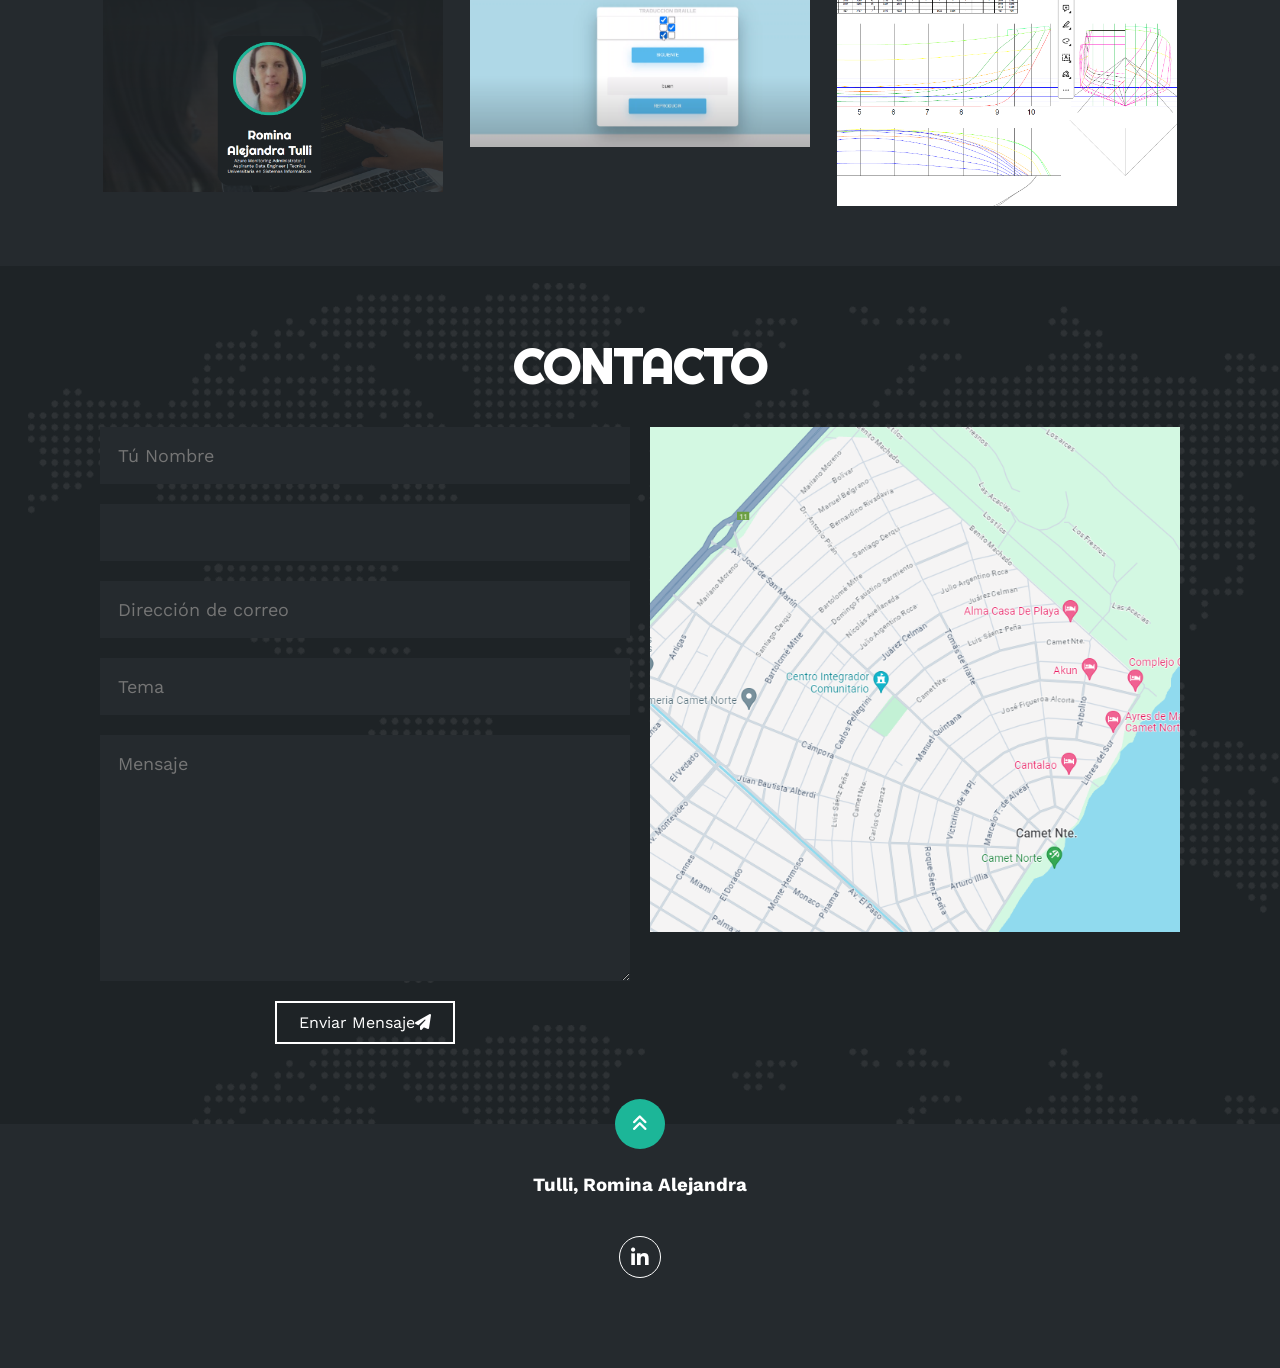
==== commit 3abddb07: "envio de formularios usando una api externa" ====
--- a/index.html
+++ b/index.html
@@ -284,14 +284,16 @@
     <section id="contacto" class="contacto">
         <div class="contenido-seccion">
             <h2>CONTACTO</h2>
+            <form action="https://formsubmit.co/d05193967e426a96ae2fd7261a8d65da" method="POST" />
             <div class="fila">
                 <!-- Formulario -->
-                <div class="col">
-                    <input type="text" placeholder="Tú Nombre">
-                    <input type="text" placeholder="Número telefónico">
-                    <input type="text" placeholder="Dirección de correo">
-                    <input type="text" placeholder="Tema">
-                    <textarea name="" id="" cols="30" rows="10" placeholder="Mensaje"></textarea>
+
+                <div class="col">
+                    <input type="text" name="nombre" placeholder="Tú Nombre">
+                    <input type="text" name="telefono" vplaceholder="Número telefónico">
+                    <input type="text" name="email" placeholder="Dirección de correo">
+                    <input type="text" name="tema" placeholder="Tema">
+                    <textarea name="mensaje" id="" cols="30" rows="10" placeholder="Mensaje"></textarea>
                     <button>
                         Enviar Mensaje<i class="fa-solid fa-paper-plane"></i>
                         <span class="overlay"></span>
@@ -303,6 +305,8 @@
 
                 </div>
             </div>
+            </form>
+
         </div>
     </section>
 
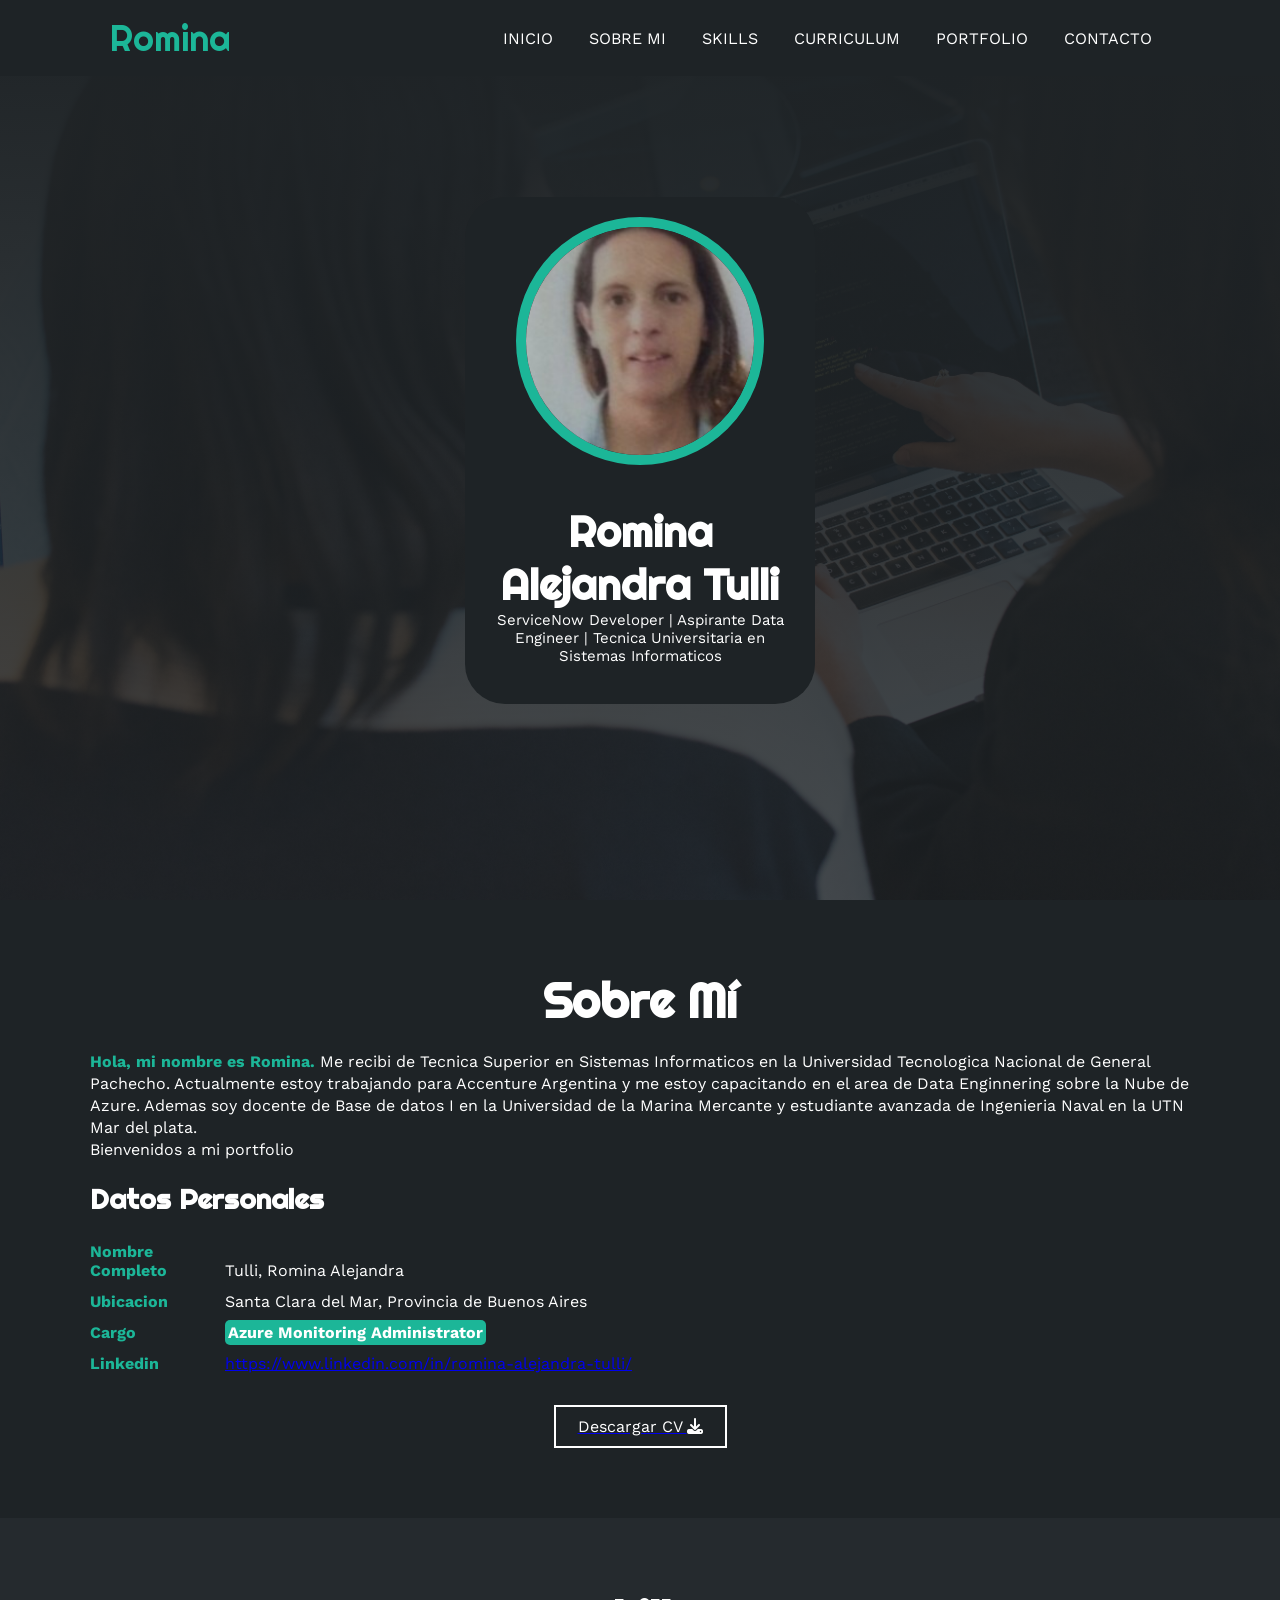
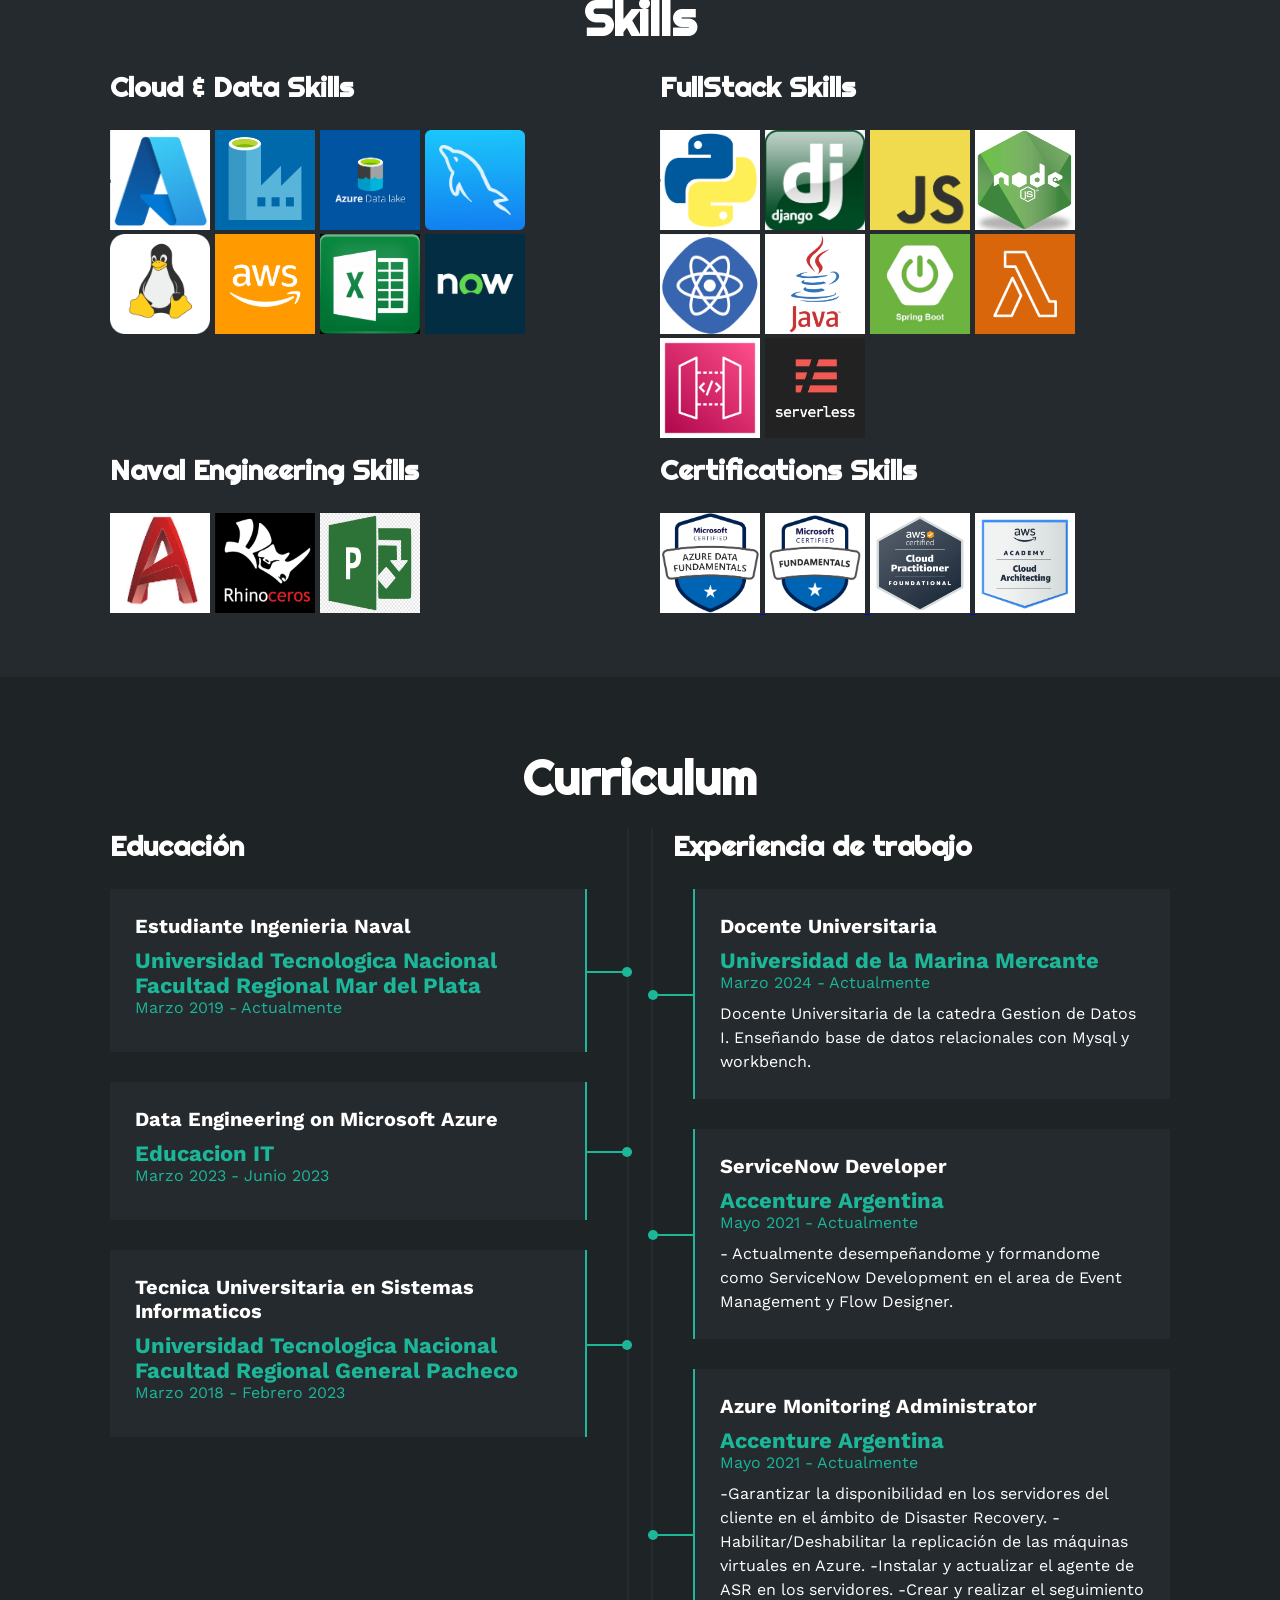
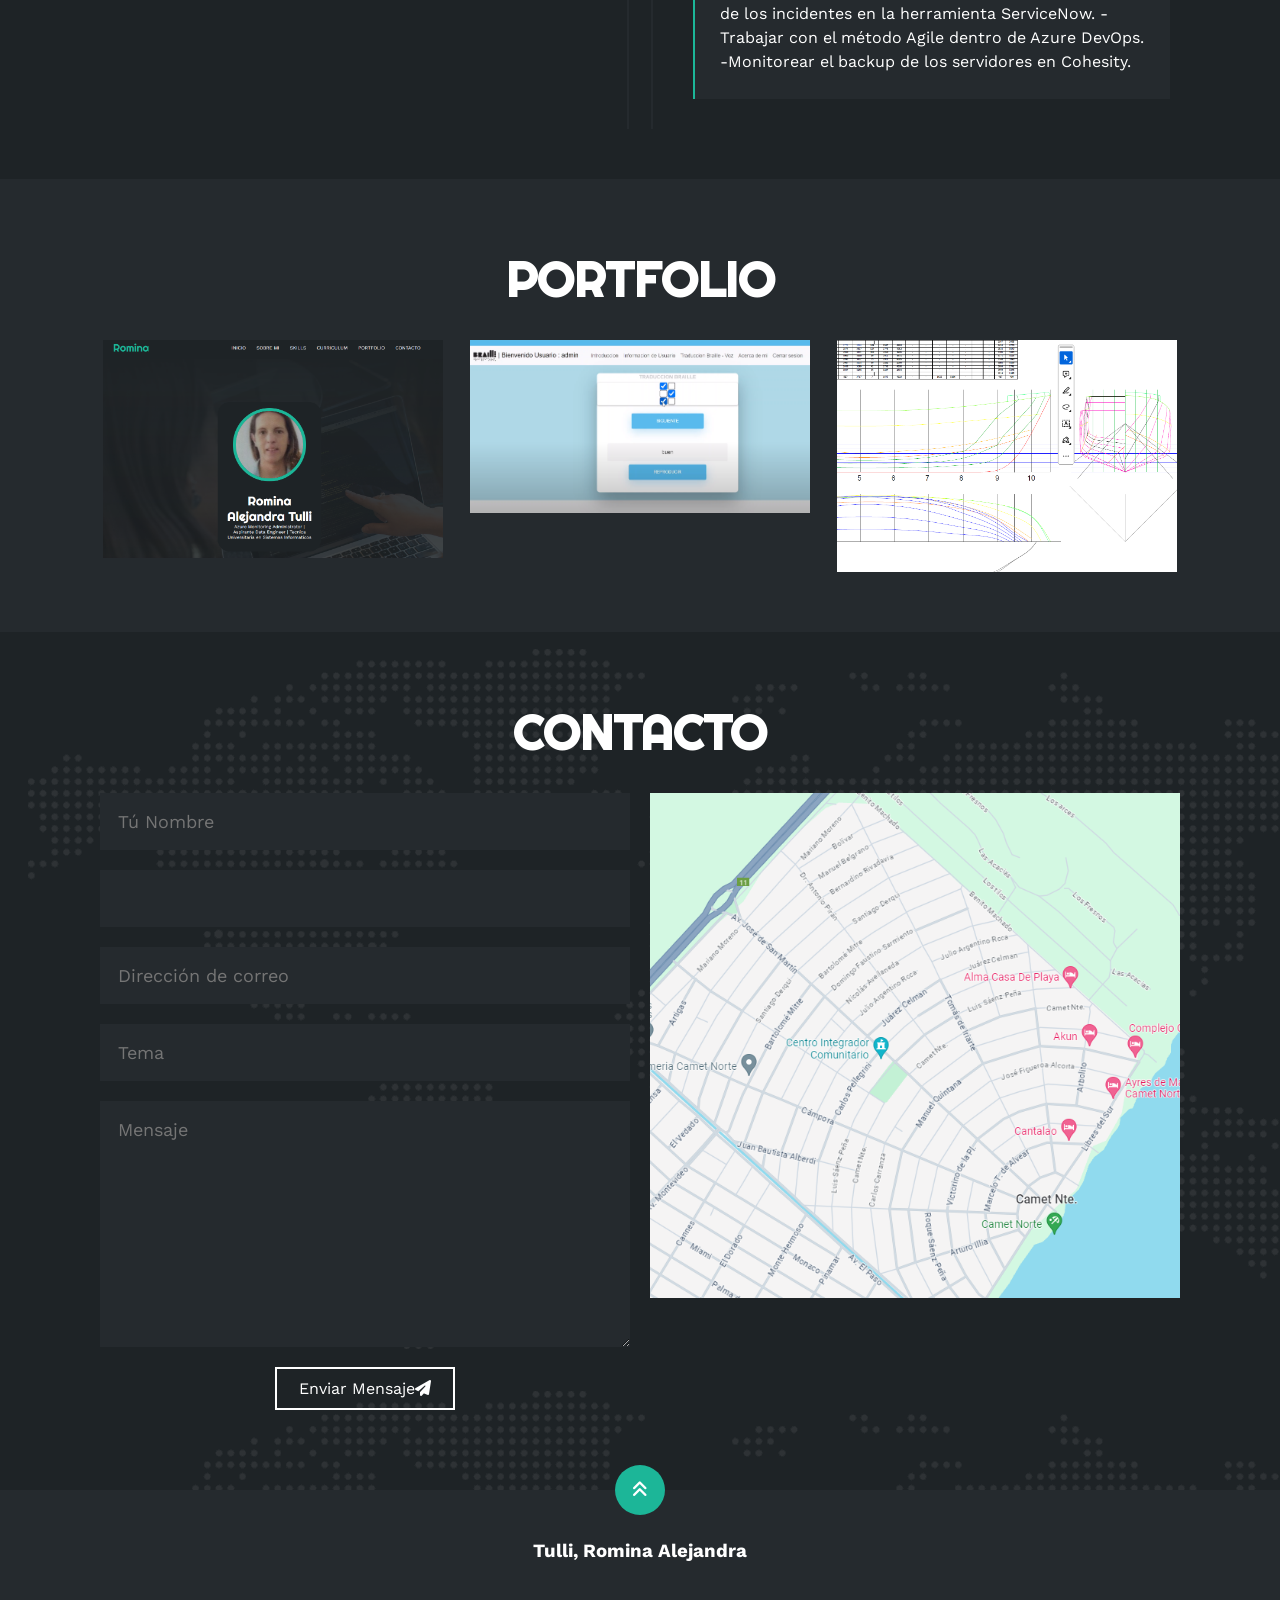
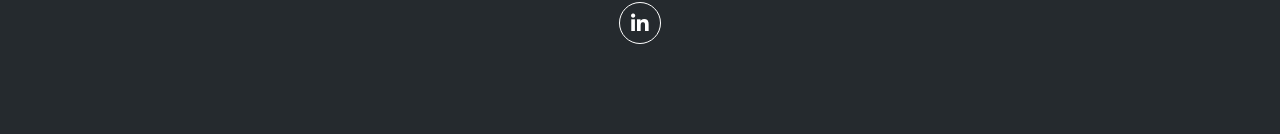
==== commit 9d7def38: "new update" ====
--- a/index.html
+++ b/index.html
@@ -42,7 +42,7 @@
                 <img src="img/Romina-Logo.jpg" alt="">
             </div>
             <h1>Romina Alejandra Tulli</h1>
-            <h2>Azure Monitoring Administrator | Aspirante Data Engineer | Tecnica Universitaria en Sistemas
+            <h2>ServiceNow Developer | Aspirante Data Engineer | Tecnica Universitaria en Sistemas
                 Informaticos </h2>
             <br>
         </div>
@@ -55,8 +55,9 @@
             <p><span>Hola, mi nombre es Romina.</span> Me recibi de Tecnica Superior en Sistemas
                 Informaticos en la Universidad Tecnologica Nacional de General Pachecho.
                 Actualmente estoy trabajando para Accenture Argentina y me estoy capacitando en el area de Data
-                Enginnering sobre la Nube de Azure. Ademas soy docente de Gestion de datos I
-                en la Universidad de la Marina Mercante. <br> Bienvenidos a mi portfolio</p>
+                Enginnering sobre la Nube de Azure. Ademas soy docente de Base de datos I
+                en la Universidad de la Marina Mercante y estudiante avanzada de Ingenieria Naval en la UTN Mar del
+                plata. <br> Bienvenidos a mi portfolio</p>
 
             <div class="fila">
                 <!-- datos personales -->
@@ -112,6 +113,7 @@
                             <img src="/img/logos/linux.png" alt="Linux" width="100" height="100">
                             <img src="/img/logos/aws.png" alt="AWS" width="100" height="100">
                             <img src="/img/logos/excel.png" alt="Excel" width="100" height="100">
+                            <img src="/img/logos/ServiceNow.png" alt="Service Now" width="100" height="100">
                         </span>
                     </div>
                 </div>
@@ -127,6 +129,10 @@
                             <img src="/img/logos/react.png" alt="React" width="100" height="100">
                             <img src="/img/logos/Java.png" alt="Java" width="100" height="100">
                             <img src="/img/logos/spring-boot-logo.jpg" alt="Spring Boot" width="100" height="100">
+                            <img src="/img/logos/Lambda.png" alt="AWS Lambda" width="100" height="100">
+                            <img src="/img/logos/aws-api-gateway-logo-png_seeklogo-430924.png" alt="Aws Api Gateway"
+                                width="100" height="100">
+                            <img src="/img/logos/serverless.png" alt="Serverless Framework" width="100" height="100">
                         </span>
                     </div>
                 </div>
@@ -141,6 +147,7 @@
                                 width="100" height="100">
                             <img src="/img/logos/microsoft-project-server.png" alt="Microsoft Projects" width="100"
                                 height="100">
+
                         </span>
                     </div>
                 </div>
@@ -163,6 +170,11 @@
                                 <img src="/img/logos/aws-cloud-practitioner.png" alt="Aws Cloud Fundamentals"
                                     width="100" height="100">
                             </a>
+                            <a href="https://www.credly.com/badges/904e2f69-6bac-4dc8-9897-9b1c99d3a685/public_url"
+                                target="_blank">
+                                <img src="/img/logos/aws cloud architecting.png" alt="Aws Cloud Fundamentals"
+                                    width="100" height="100">
+                            </a>
 
 
                         </span>
@@ -218,6 +230,17 @@
                         <span class="fecha">Marzo 2024 - Actualmente</span>
                         <p>Docente Universitaria de la catedra Gestion de Datos I. Enseñando base de datos relacionales
                             con Mysql y workbench. </p>
+                        <div class="conectord">
+                            <div class="circulod"></div>
+                        </div>
+                    </div>
+                    <div class="item der">
+                        <h4>ServiceNow Developer</h4>
+                        <span class="casa">Accenture Argentina</span>
+                        <span class="fecha">Mayo 2021 - Actualmente</span>
+                        <p>- Actualmente desempeñandome y formandome como ServiceNow Development en el area de Event
+                            Management y Flow Designer.
+                        </p>
                         <div class="conectord">
                             <div class="circulod"></div>
                         </div>
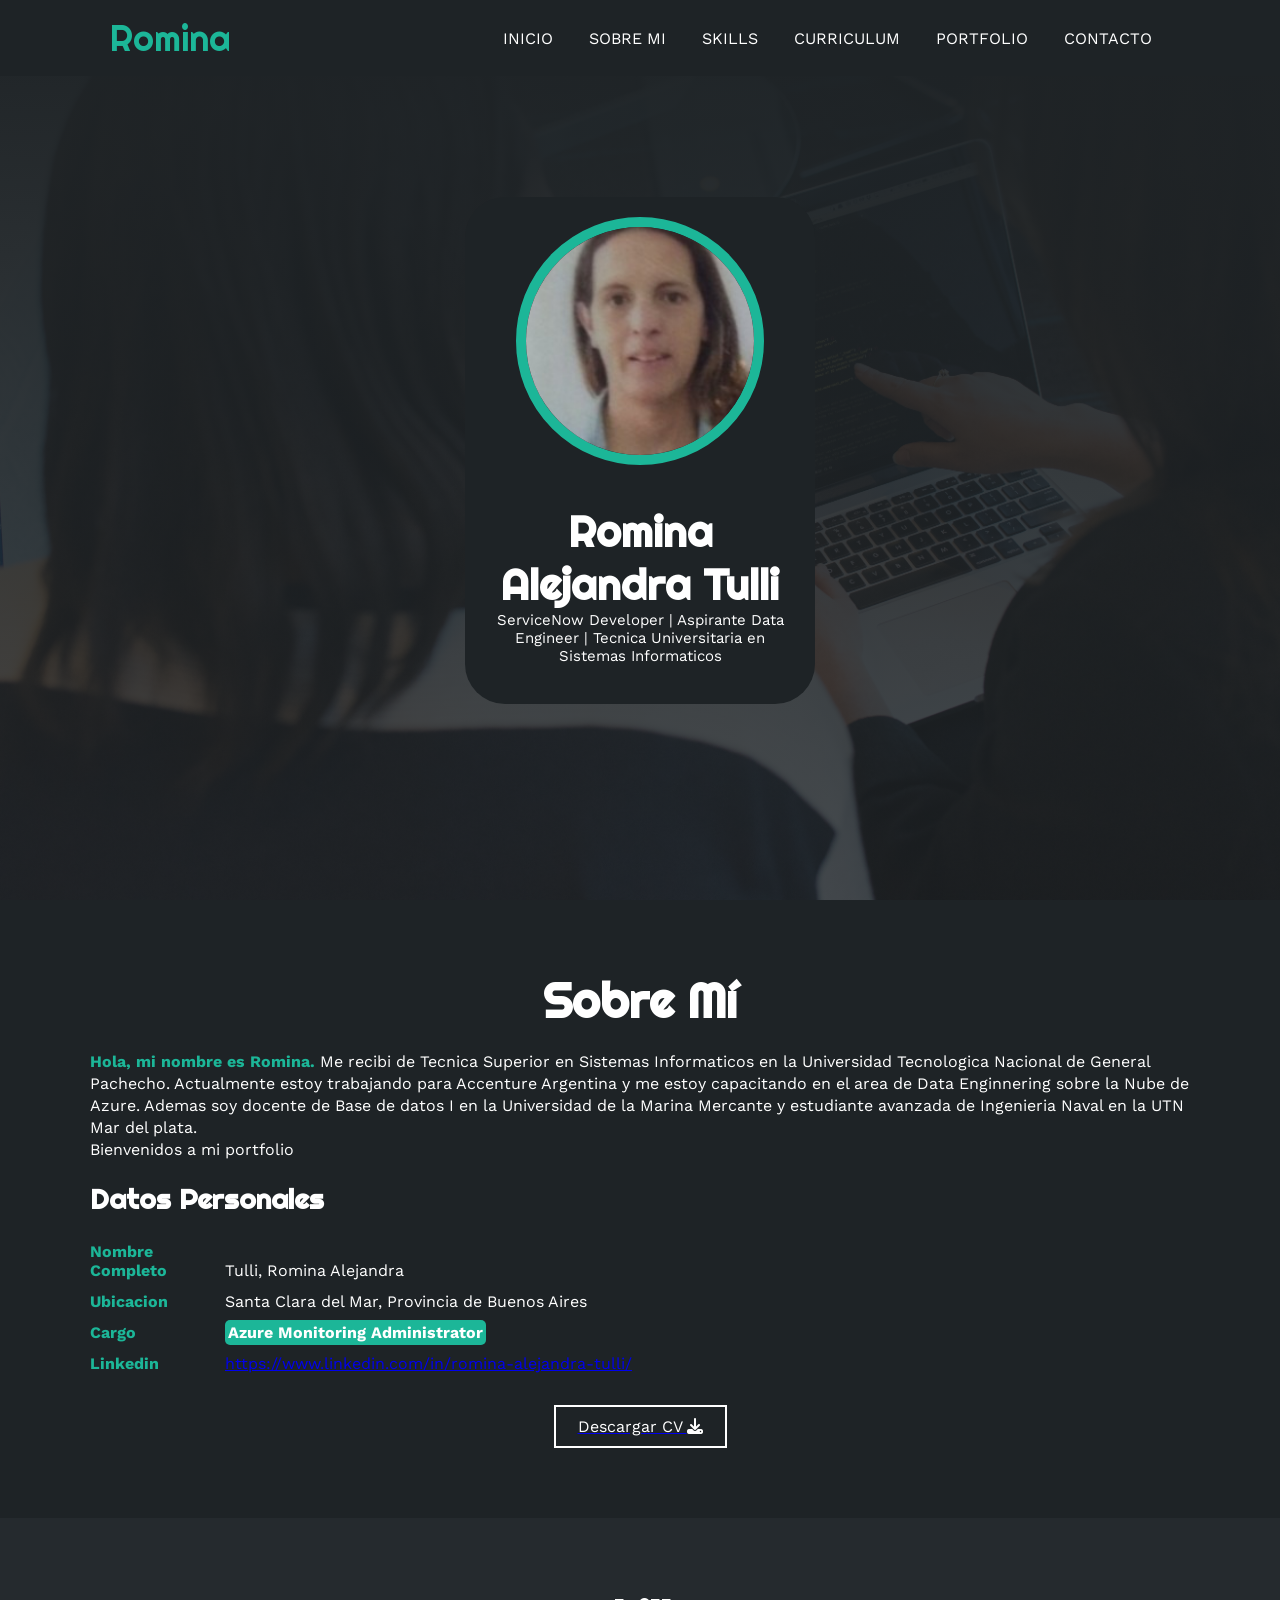
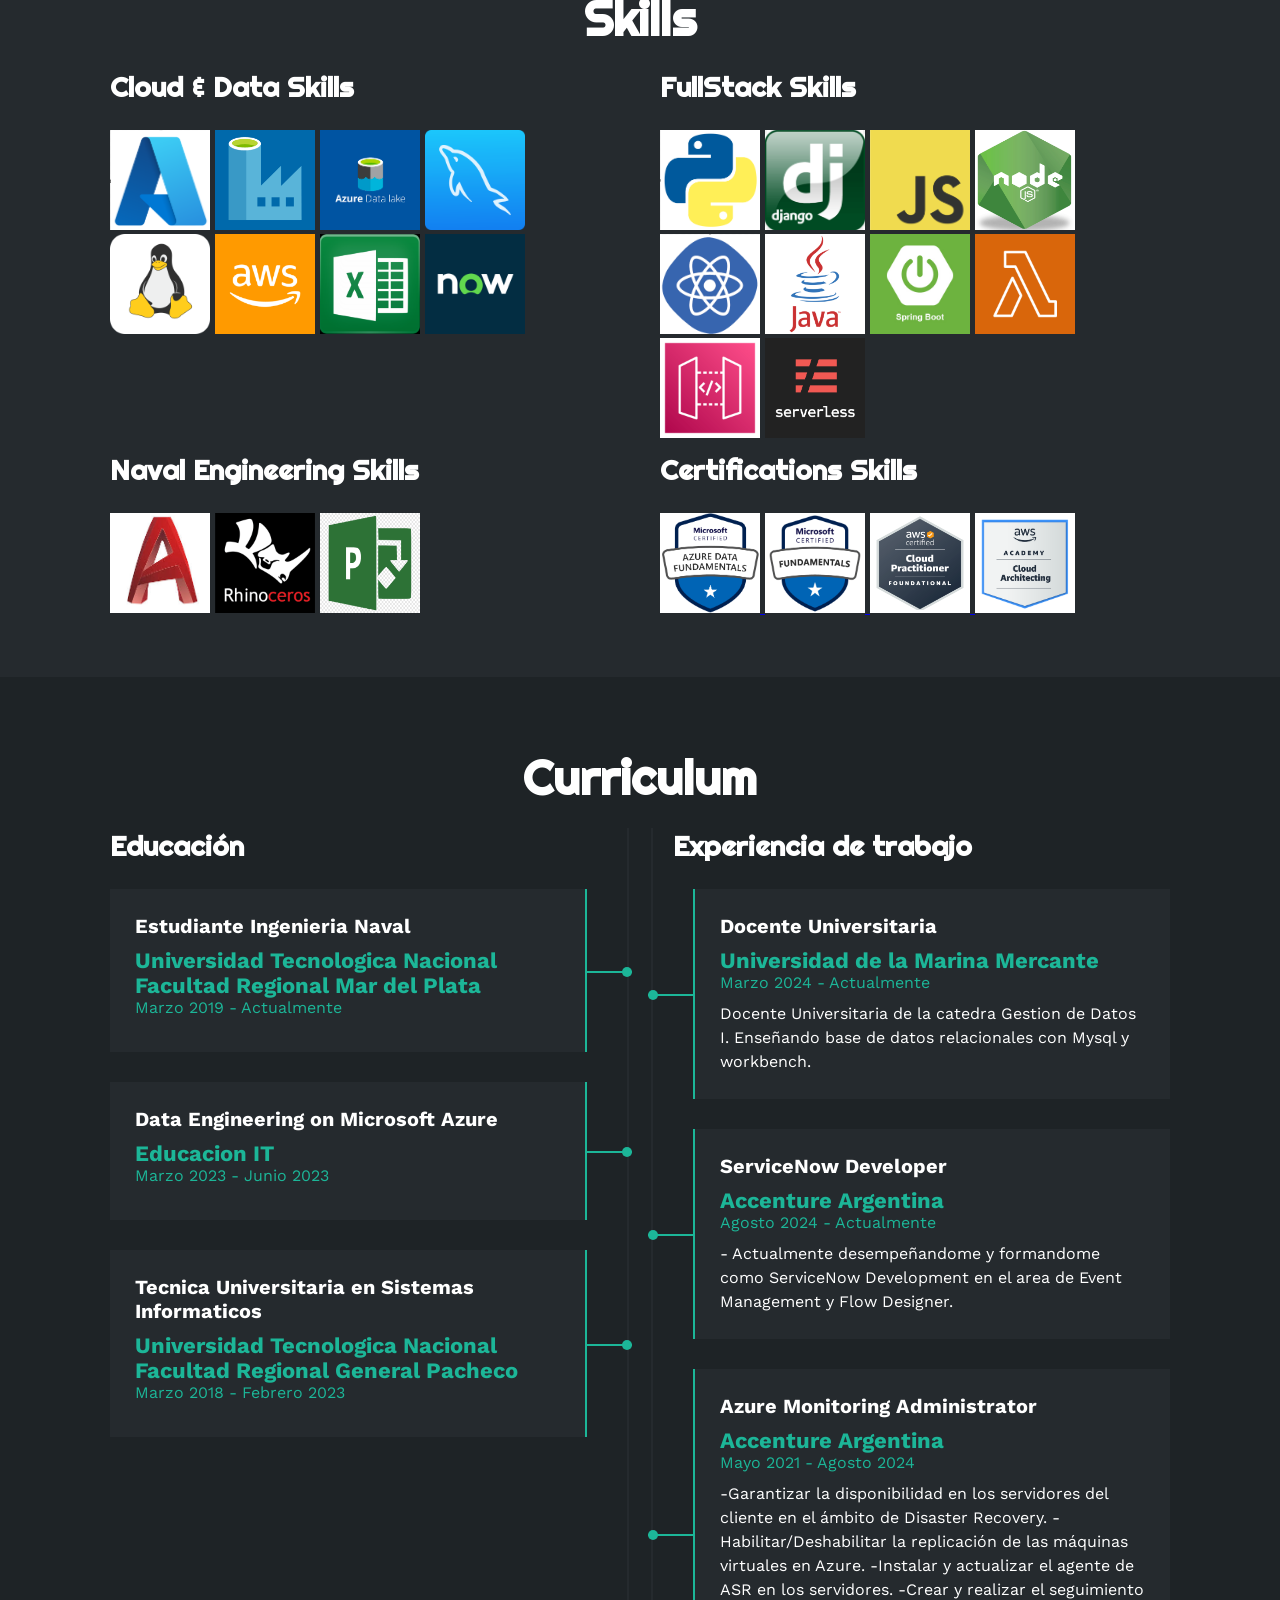
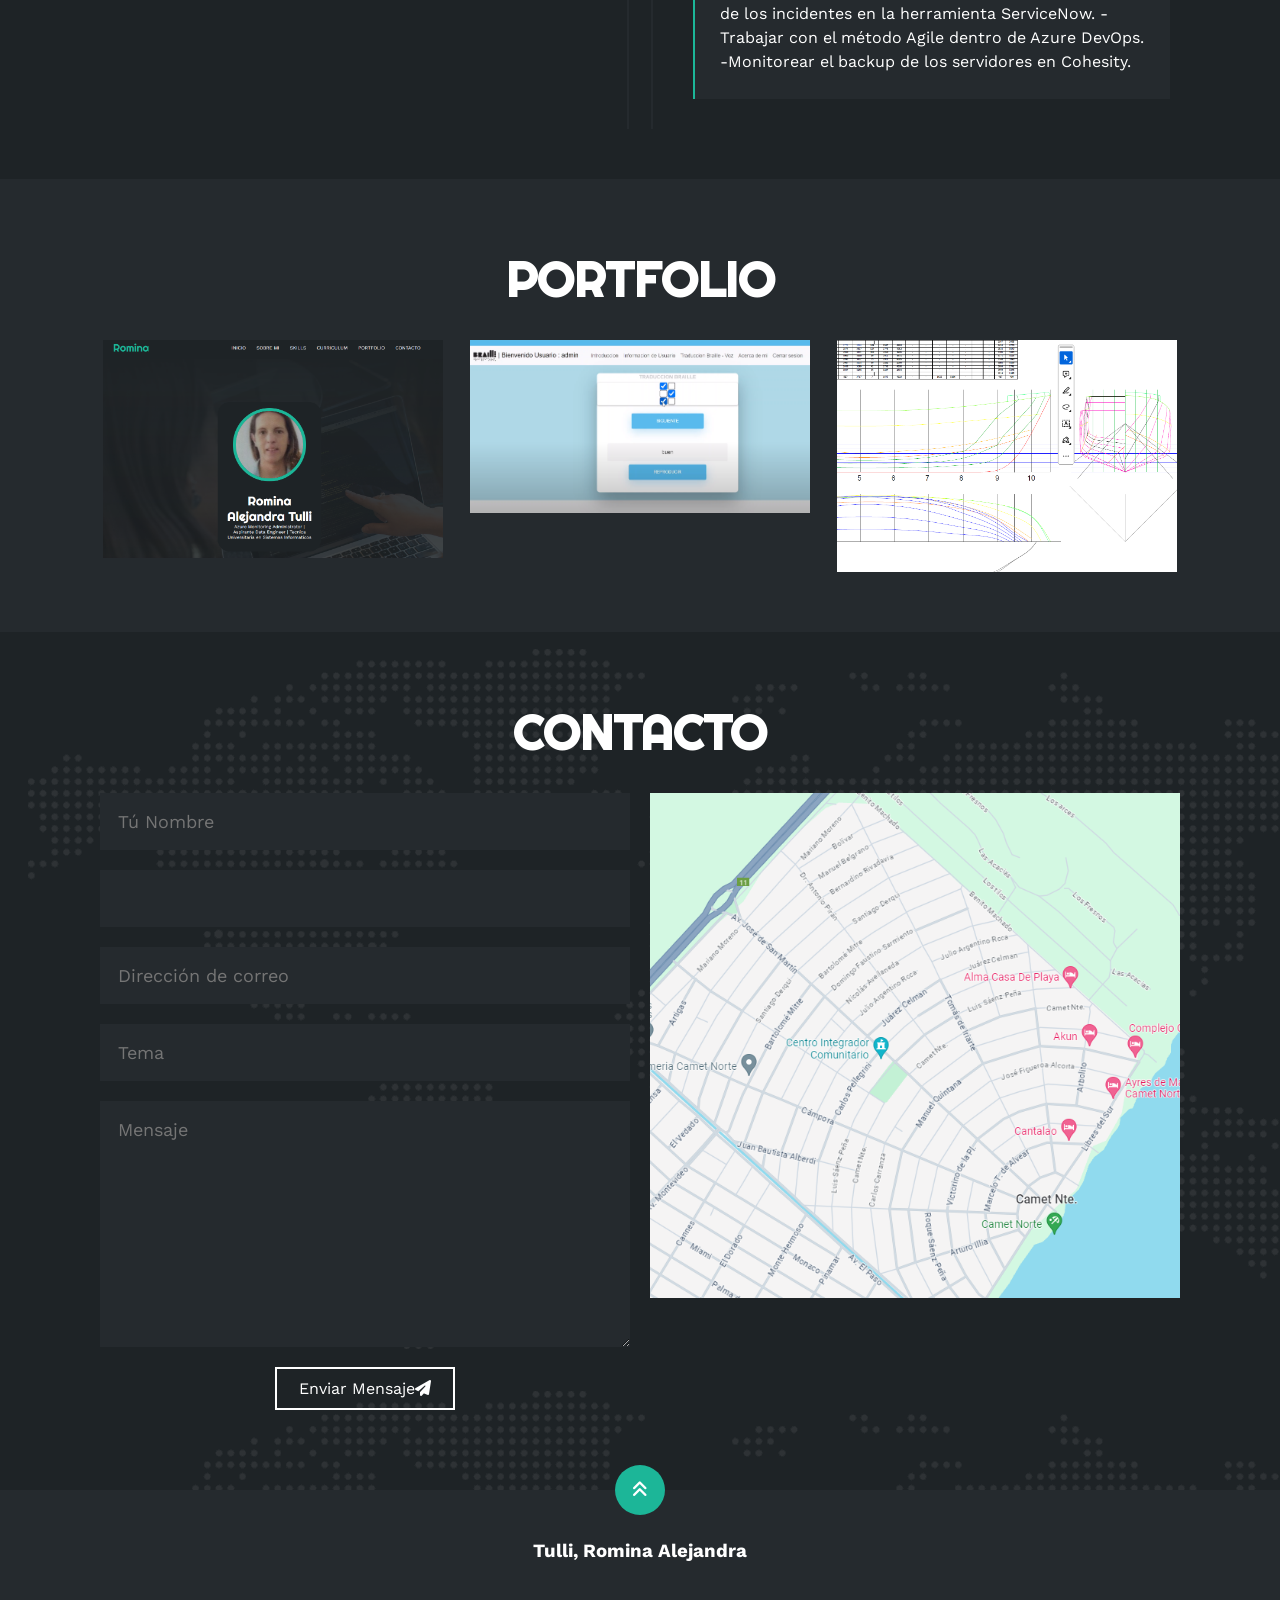
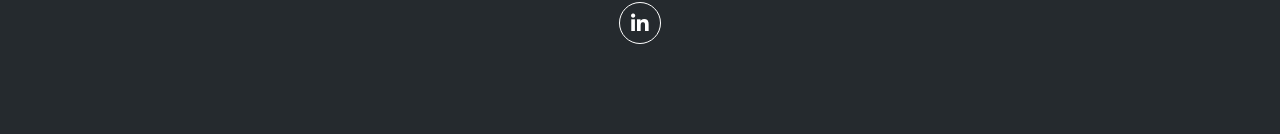
==== commit 67022e2e: "last update" ====
--- a/index.html
+++ b/index.html
@@ -237,7 +237,7 @@
                     <div class="item der">
                         <h4>ServiceNow Developer</h4>
                         <span class="casa">Accenture Argentina</span>
-                        <span class="fecha">Mayo 2021 - Actualmente</span>
+                        <span class="fecha">Agosto 2024 - Actualmente</span>
                         <p>- Actualmente desempeñandome y formandome como ServiceNow Development en el area de Event
                             Management y Flow Designer.
                         </p>
@@ -248,7 +248,7 @@
                     <div class="item der">
                         <h4>Azure Monitoring Administrator</h4>
                         <span class="casa">Accenture Argentina</span>
-                        <span class="fecha">Mayo 2021 - Actualmente</span>
+                        <span class="fecha">Mayo 2021 - Agosto 2024</span>
                         <p>-Garantizar la disponibilidad en los servidores del cliente en el ámbito de Disaster
                             Recovery.
                             -Habilitar/Deshabilitar la replicación de las máquinas virtuales en Azure.
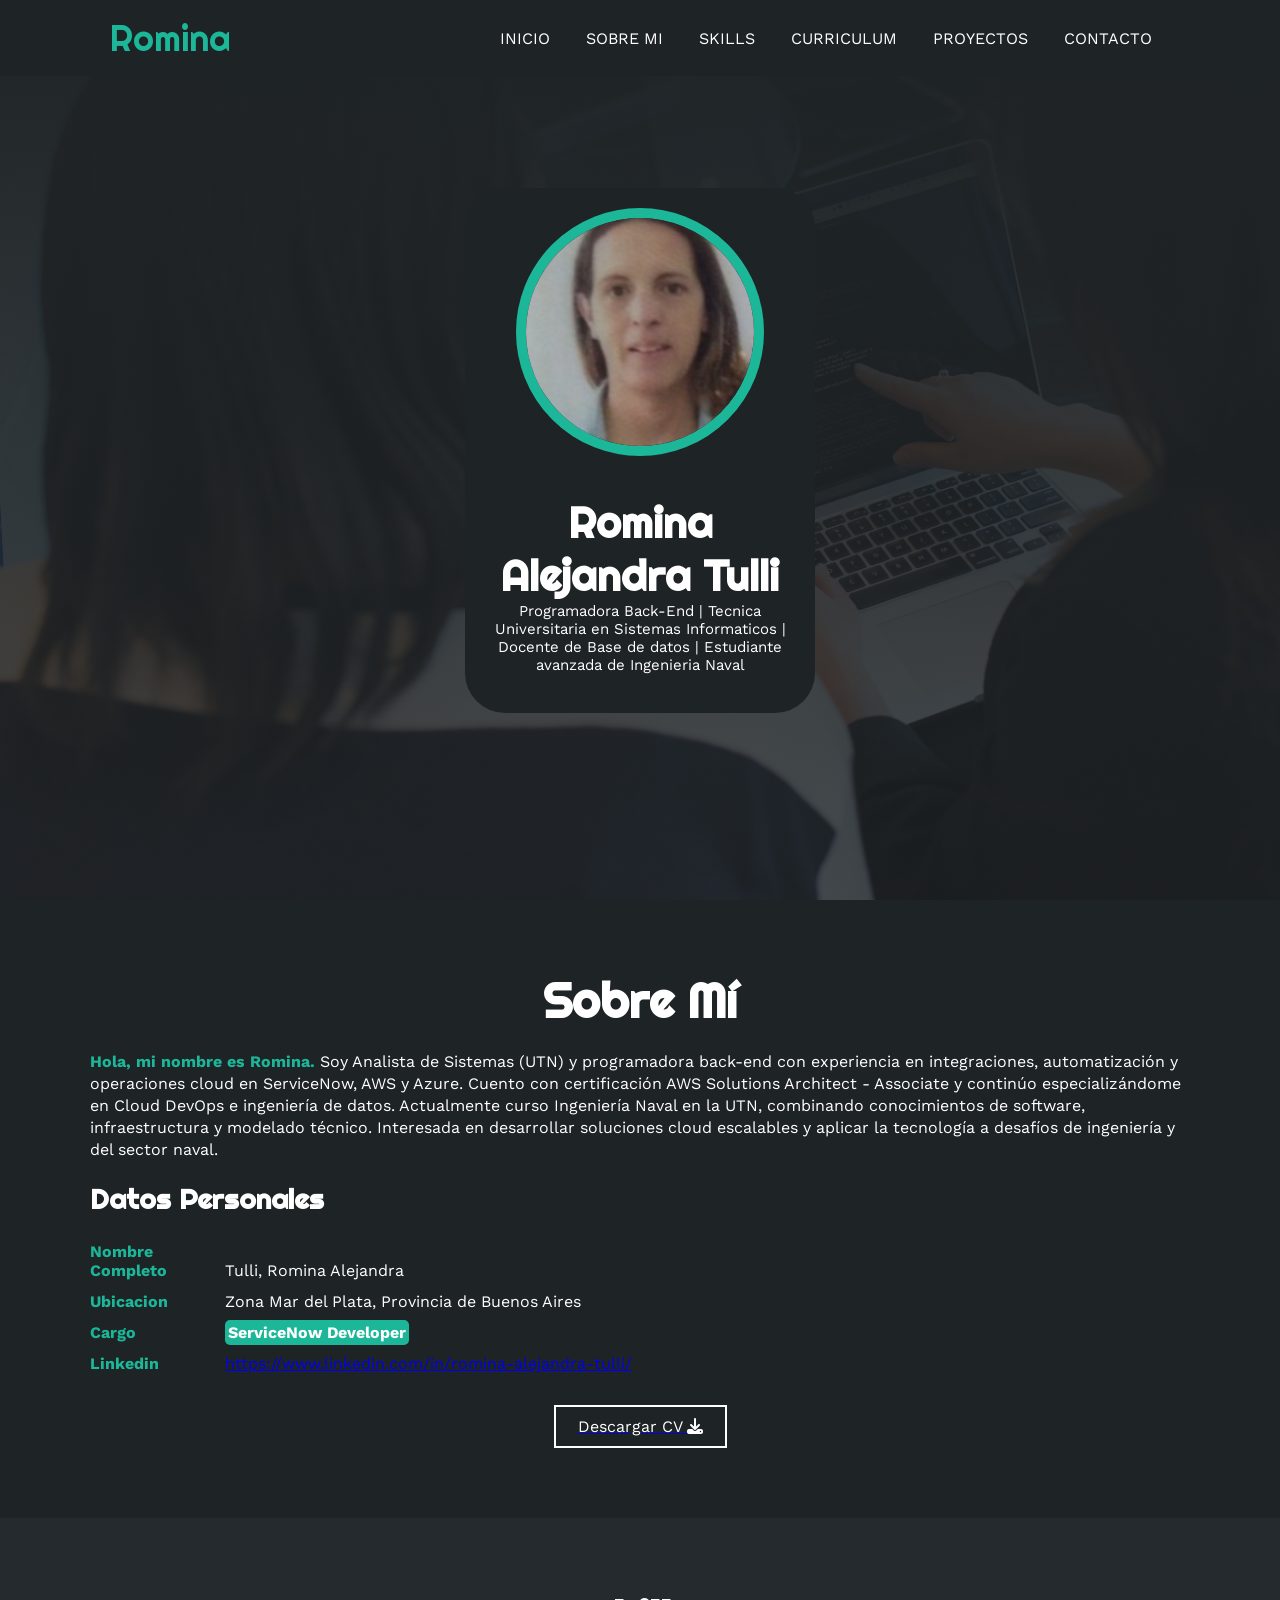
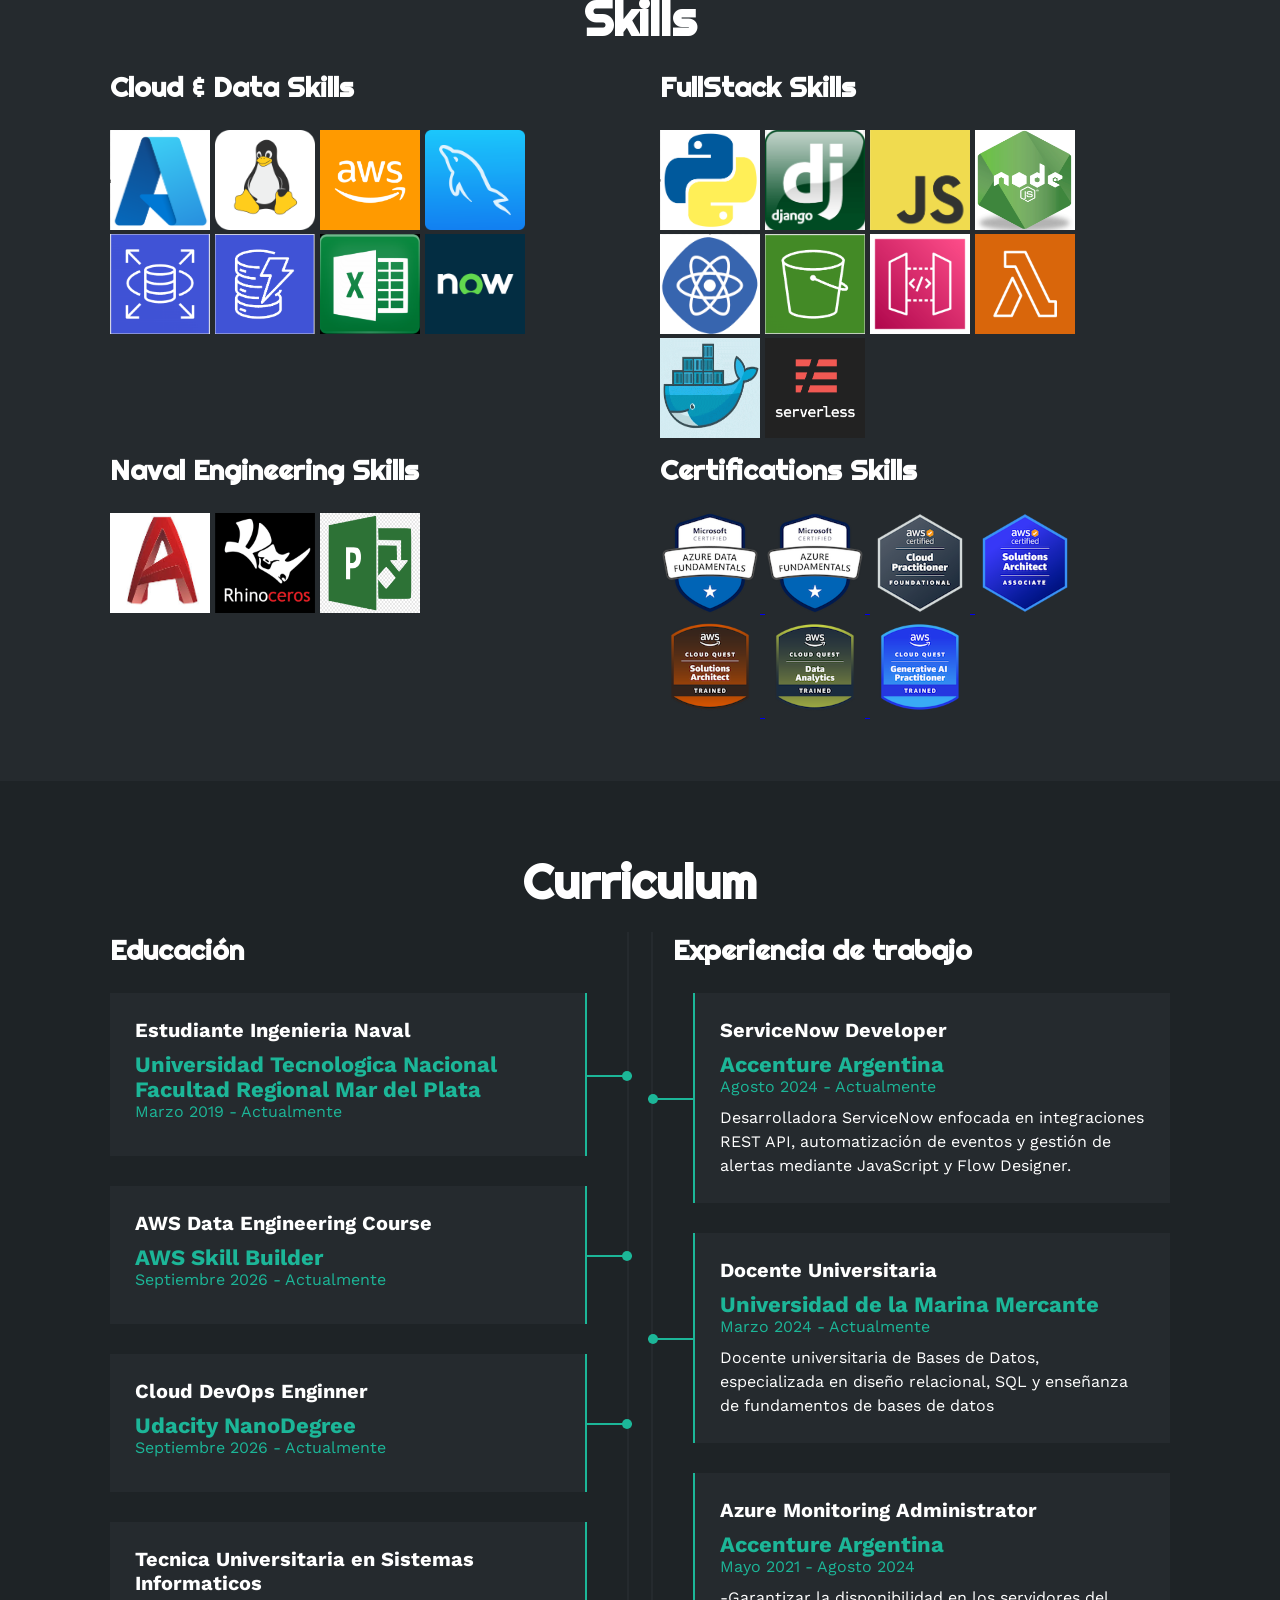
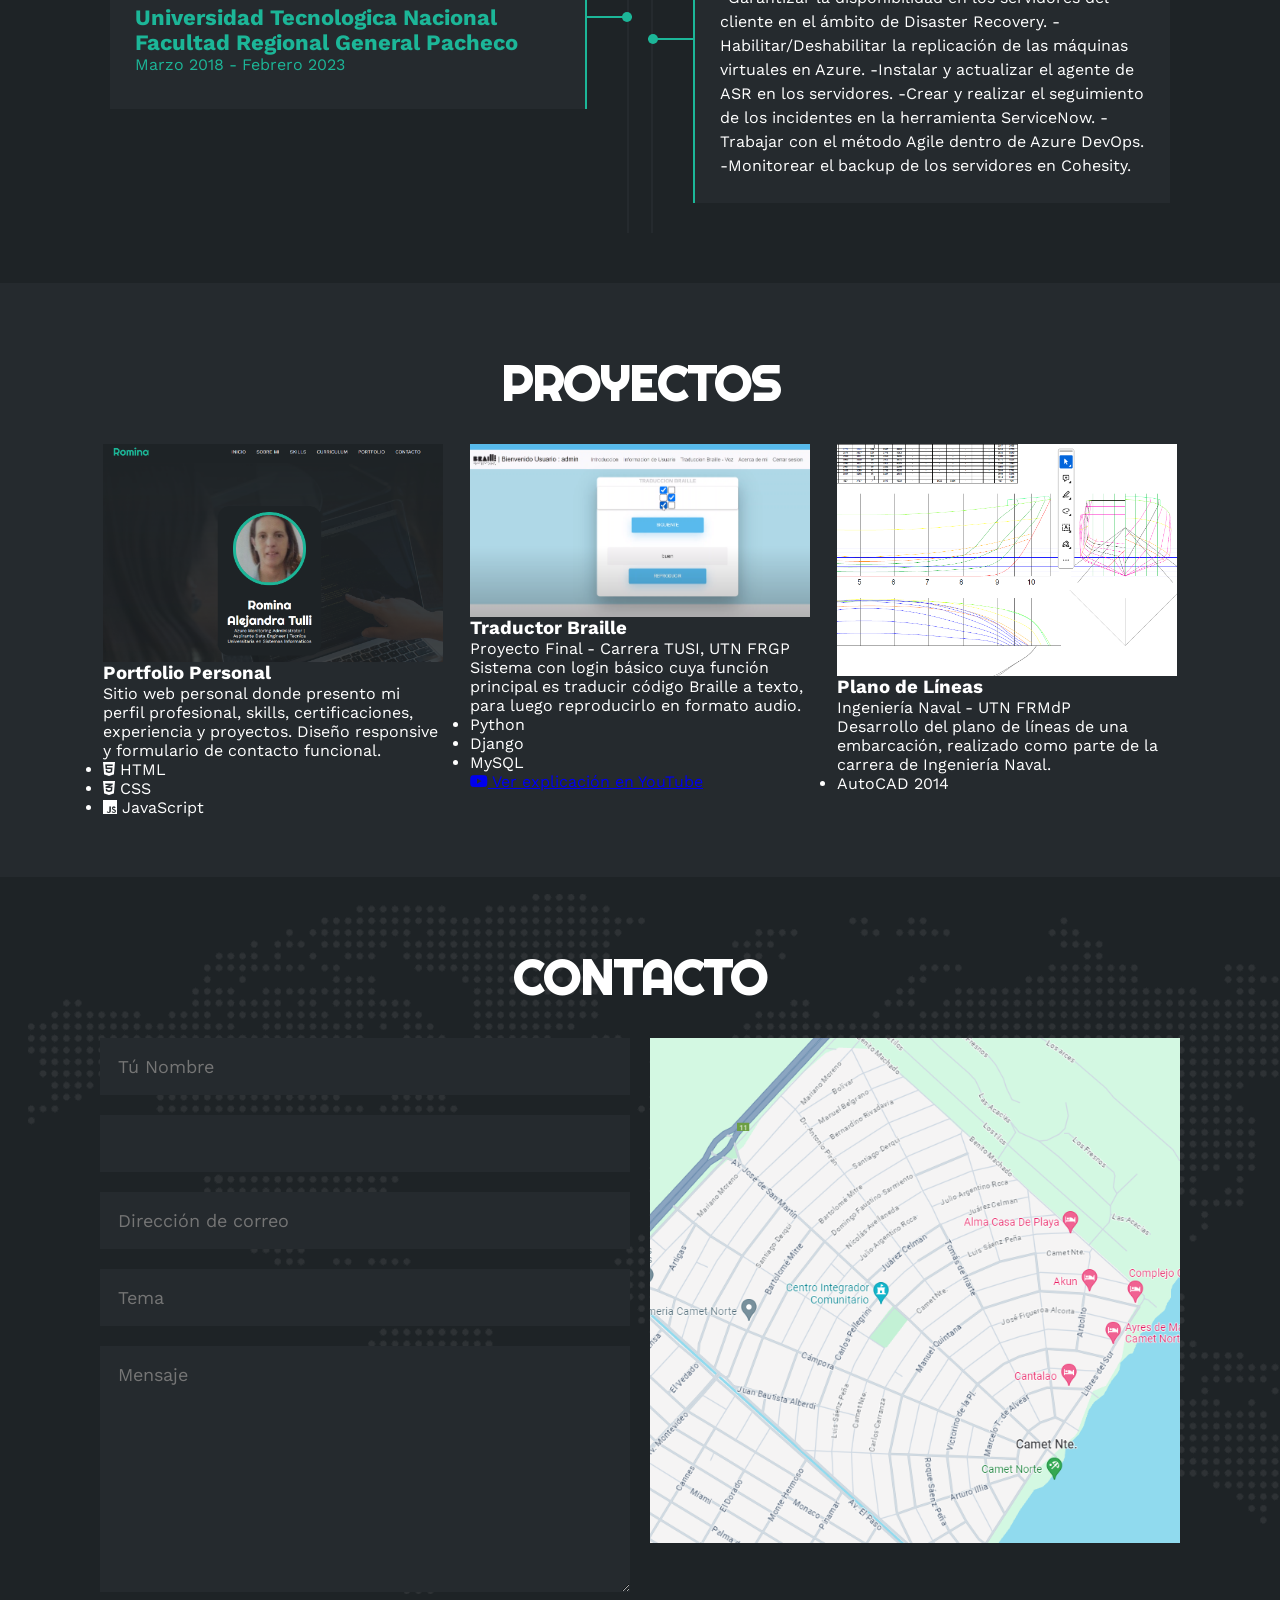
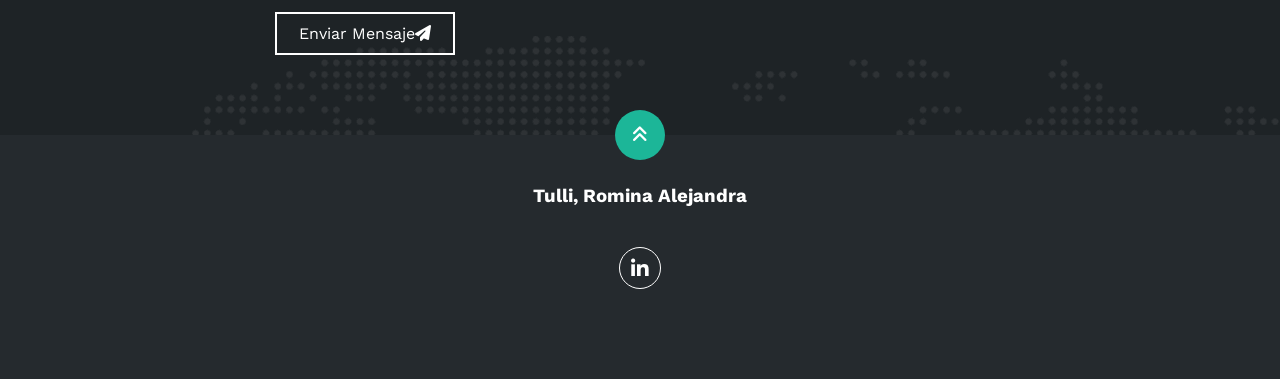
==== commit 653ec8ef: "Mejora sección de proyectos" ====
--- a/index.html
+++ b/index.html
@@ -25,7 +25,7 @@
                     <li><a href="#sobremi" onclick="seleccionar()">SOBRE MI</a></li>
                     <li><a href="#skills" onclick="seleccionar()">SKILLS</a></li>
                     <li><a href="#curriculum" onclick="seleccionar()">CURRICULUM</a></li>
-                    <li><a href="#portfolio" onclick="seleccionar()">PORTFOLIO</a></li>
+                    <li><a href="#proyectos" onclick="seleccionar()">PROYECTOS</a></li>
                     <li><a href="#contacto" onclick="seleccionar()">CONTACTO</a></li>
                 </ul>
             </nav>
@@ -42,8 +42,7 @@
                 <img src="img/Romina-Logo.jpg" alt="">
             </div>
             <h1>Romina Alejandra Tulli</h1>
-            <h2>ServiceNow Developer | Aspirante Data Engineer | Tecnica Universitaria en Sistemas
-                Informaticos </h2>
+            <h2>Programadora Back-End | Tecnica Universitaria en Sistemas Informaticos | Docente de Base de datos | Estudiante avanzada de Ingenieria Naval</h2>
             <br>
         </div>
     </section>
@@ -52,12 +51,12 @@
     <section id="sobremi" class="sobremi">
         <div class="contenido-seccion">
             <h2>Sobre Mí</h2>
-            <p><span>Hola, mi nombre es Romina.</span> Me recibi de Tecnica Superior en Sistemas
-                Informaticos en la Universidad Tecnologica Nacional de General Pachecho.
-                Actualmente estoy trabajando para Accenture Argentina y me estoy capacitando en el area de Data
-                Enginnering sobre la Nube de Azure. Ademas soy docente de Base de datos I
-                en la Universidad de la Marina Mercante y estudiante avanzada de Ingenieria Naval en la UTN Mar del
-                plata. <br> Bienvenidos a mi portfolio</p>
+            <p><span>Hola, mi nombre es Romina.</span> 
+                Soy Analista de Sistemas (UTN) y programadora back-end con experiencia en integraciones, automatización y operaciones 
+                cloud en ServiceNow, AWS y Azure. Cuento con certificación AWS Solutions Architect - Associate y continúo 
+                especializándome en Cloud DevOps e ingeniería de datos. Actualmente curso Ingeniería Naval en la UTN, 
+                combinando conocimientos de software, infraestructura y modelado técnico. 
+                Interesada en desarrollar soluciones cloud escalables y aplicar la tecnología a desafíos de ingeniería y del sector naval.</p>
 
             <div class="fila">
                 <!-- datos personales -->
@@ -70,11 +69,11 @@
                         </li>
                         <li>
                             <strong>Ubicacion</strong>
-                            Santa Clara del Mar, Provincia de Buenos Aires
+                            Zona Mar del Plata, Provincia de Buenos Aires
                         </li>
                         <li>
                             <strong>Cargo</strong>
-                            <span>Azure Monitoring Administrator</span>
+                            <span>ServiceNow Developer</span>
                         </li>
                         <li>
                             <strong>Linkedin</strong>
@@ -86,7 +85,7 @@
 
                 <!-- intereses -->
             </div>
-            <a href="https://docs.google.com/document/d/1Xsc4F_XJeApfE0CTaH5nYJrQYhIfC6bG/edit?usp=sharing&ouid=104204949864059052757&rtpof=true&sd=true"
+            <a href="https://drive.google.com/file/d/1e2p2mSznR7O8miNHuhZZtGqNv5vtt9iB/view?usp=sharing"
                 target="_blank">
                 <button>
                     Descargar CV <i class="fa-solid fa-download"></i>
@@ -106,14 +105,14 @@
                     <h3>Cloud & Data Skills</h3>
                     <div class="skill">
                         <span>
-                            <img src="/img/logos/azure.png" alt="Microsoft Azure" width="100" height="100">
-                            <img src="/img/logos/data-factory.png" alt="Azure Data Factory" width="100" height="100">
-                            <img src="/img/logos/azure-datalake.png" alt="Azure DataLake" width="100" height="100">
-                            <img src="/img/logos/mysql.png" alt="MySQL" width="100" height="100">
-                            <img src="/img/logos/linux.png" alt="Linux" width="100" height="100">
-                            <img src="/img/logos/aws.png" alt="AWS" width="100" height="100">
-                            <img src="/img/logos/excel.png" alt="Excel" width="100" height="100">
-                            <img src="/img/logos/ServiceNow.png" alt="Service Now" width="100" height="100">
+                            <img src="/img/logos/azure.png" alt="Microsoft Azure" title="Microsoft Azure" width="100" height="100">
+                            <img src="/img/logos/linux.png" alt="Linux" width="100" title="Linux" height="100">
+                            <img src="/img/logos/aws.png" alt="AWS" width="100" title="Amazon Web Services" height="100">
+                            <img src="/img/logos/mysql.png" alt="MySQL" width="100" title="Mysql Server" height="100">
+                            <img src="/img/logos/awsRds.png" alt="MySQL" width="100" title="Amazon RDS" height="100">
+                            <img src="/img/logos/DynamoDB.png" alt="MySQL" width="100" title="Amazon DynamoDB" height="100">                            
+                            <img src="/img/logos/excel.png" alt="Excel" width="100" title="Excel" height="100">
+                            <img src="/img/logos/ServiceNow.png" alt="Service Now" title="ServiceNow" width="100" height="100">
                         </span>
                     </div>
                 </div>
@@ -122,17 +121,19 @@
                     <h3>FullStack Skills</h3>
                     <div class="skill">
                         <span>
-                            <img src="/img/logos/python.png" alt="Python" width="100" height="100">
-                            <img src="/img/logos/django.png" alt="Django" width="100" height="100">
-                            <img src="/img/logos/Javascript.png" alt="Javascript" width="100" height="100">
-                            <img src="/img/logos/nodejs.png" alt="NodeJs" width="100" height="100">
-                            <img src="/img/logos/react.png" alt="React" width="100" height="100">
-                            <img src="/img/logos/Java.png" alt="Java" width="100" height="100">
-                            <img src="/img/logos/spring-boot-logo.jpg" alt="Spring Boot" width="100" height="100">
-                            <img src="/img/logos/Lambda.png" alt="AWS Lambda" width="100" height="100">
-                            <img src="/img/logos/aws-api-gateway-logo-png_seeklogo-430924.png" alt="Aws Api Gateway"
+                            <img src="/img/logos/python.png" alt="Python" title="Python" width="100" height="100">
+                            <img src="/img/logos/django.png" alt="Django" title="Django Framework" width="100" height="100">
+                            <img src="/img/logos/Javascript.png" alt="Javascript" title="Javascript" width="100" height="100">
+                            <img src="/img/logos/nodejs.png" alt="NodeJs" title="NodeJs" width="100" height="100">
+                            <img src="/img/logos/react.png" alt="React" title="React" width="100" height="100">
+                            <img src="/img/logos/s3.png" alt="AWS Lambda" title="Amazon S3" width="100" height="100">
+                            <img src="/img/logos/aws-api-gateway-logo-png_seeklogo-430924.png" title="AWS ApiGateway" alt="Aws Api Gateway"
                                 width="100" height="100">
-                            <img src="/img/logos/serverless.png" alt="Serverless Framework" width="100" height="100">
+                            <img src="/img/logos/Lambda.png" alt="AWS Lambda" title="AWS Lambda Function" width="100" height="100">
+                            <img src="/img/logos/docker.png" alt="Docker" title="Docker" width="100" height="100">
+                    
+                            
+                            <img src="/img/logos/serverless.png" alt="Serverless Framework" title="Serverless Framework" width="100" height="100">
                         </span>
                     </div>
                 </div>
@@ -142,10 +143,10 @@
                     <h3>Naval Engineering Skills</h3>
                     <div class="skill">
                         <span>
-                            <img src="/img/logos/autodesk-autocad.png" alt="Autocad" width="100" height="100">
-                            <img src="/img/logos/rhinoceros-3d-logo-770376F408-seeklogo.com.png" alt="Rhinoceros"
+                            <img src="/img/logos/autodesk-autocad.png" alt="Autocad" title="Autocad" width="100" height="100">
+                            <img src="/img/logos/rhinoceros-3d-logo-770376F408-seeklogo.com.png" title="Rhinoceros" alt="Rhinoceros"
                                 width="100" height="100">
-                            <img src="/img/logos/microsoft-project-server.png" alt="Microsoft Projects" width="100"
+                            <img src="/img/logos/microsoft-project-server.png" alt="Microsoft Projects" title="Microsoft Project" width="100"
                                 height="100">
 
                         </span>
@@ -157,22 +158,37 @@
                         <span>
                             <a href="https://www.credly.com/badges/92033530-f5df-4964-95c2-3fb2f260500f/public_url"
                                 target="_blank">
-                                <img src="/img/logos/azure-data-fundamentals.png" alt="Azure Data Fundamentals"
+                                <img src="/img/logos/microsoft-certified-azure-data-fundamentals.png" alt="Azure Data Fundamentals" title="Azure Data Fundamentals"
                                     width="100" height="100">
                             </a>
                             <a href="https://www.credly.com/badges/8f6ac72b-ed97-4c95-aeb0-dfb4fc0956be/public_url"
                                 target="_blank">
-                                <img src="/img/logos/AzureFundamentals.png" alt="Azure Fundamentals" width="100"
+                                <img src="/img/logos/microsoft-certified-azure-fundamentals.png" alt="Azure Fundamentals" title="Azure Fundamentals" width="100"
                                     height="100">
                             </a>
                             <a href="https://www.credly.com/badges/2de8fac0-2db5-464f-ba7d-74db20f6af15/public_url"
                                 target="_blank">
-                                <img src="/img/logos/aws-cloud-practitioner.png" alt="Aws Cloud Fundamentals"
-                                    width="100" height="100">
-                            </a>
-                            <a href="https://www.credly.com/badges/904e2f69-6bac-4dc8-9897-9b1c99d3a685/public_url"
-                                target="_blank">
-                                <img src="/img/logos/aws cloud architecting.png" alt="Aws Cloud Fundamentals"
+                                <img src="/img/logos/aws-certified-cloud-practitioner.png" alt="Aws Cloud Fundamentals" title="Amazon Cloud Practitioner"
+                                    width="100" height="100">
+                            </a>
+                            <a href="https://www.credly.com/badges/79752f91-3aab-4774-8ec3-719bb7838693/public_url"
+                                target="_blank">
+                                <img src="/img/logos/aws-certified-solutions-architect-associate.png" alt="Aws Cloud Fundamentals" title="AWS Certified Solutions Architect - Associate"
+                                    width="100" height="100">
+                            </a>
+                            <a href="https://www.credly.com/badges/f5fc13f8-71d0-407f-97b6-527471718d66/public_url"
+                                target="_blank">
+                                <img src="/img/logos/aws-cloud-quest-solutions-architect-training-badge.png" alt="Aws Cloud Fundamentals" title="AWS Certified Solutions Architect - Associate"
+                                    width="100" height="100">
+                            </a>
+                            <a href="https://www.credly.com/badges/840de2c1-af8c-4110-99cf-8409f1dc8d35/public_url"
+                                target="_blank">
+                                <img src="/img/logos/aws-cloud-quest-data-analytics-training-badge.png" alt="Aws Cloud Fundamentals" title="AWS Certified Solutions Architect - Associate"
+                                    width="100" height="100">
+                            </a>
+                            <a href="https://www.credly.com/badges/c0ad06c8-f703-4bdb-9c03-09618e5757e1/public_url"
+                                target="_blank">
+                                <img src="/img/logos/aws-cloud-quest-generative-ai-practitioner-training.png" alt="Aws Cloud Fundamentals" title="AWS Certified Solutions Architect - Associate"
                                     width="100" height="100">
                             </a>
 
@@ -203,14 +219,24 @@
                         </div>
                     </div>
                     <div class="item izq">
-                        <h4>Data Engineering on Microsoft Azure</h4>
-                        <span class="casa">Educacion IT</span>
-                        <span class="fecha">Marzo 2023 - Junio 2023</span>
+                        <h4>AWS Data Engineering Course</h4>
+                        <span class="casa">AWS Skill Builder</span>
+                        <span class="fecha">Septiembre 2026 - Actualmente</span>
                         <p> </p>
                         <div class="conectori">
                             <div class="circuloi"></div>
                         </div>
                     </div>
+                    <div class="item izq">
+                        <h4>Cloud DevOps Enginner</h4>
+                        <span class="casa">Udacity NanoDegree</span>
+                        <span class="fecha">Septiembre 2026 - Actualmente</span>
+                        <p> </p>
+                        <div class="conectori">
+                            <div class="circuloi"></div>
+                        </div>
+                    </div>
+
                     <div class="item izq">
                         <h4>Tecnica Universitaria en Sistemas Informaticos</h4>
                         <span class="casa">Universidad Tecnologica Nacional Facultad Regional General Pacheco</span>
@@ -225,26 +251,28 @@
                 <div class="col derecha">
                     <h3>Experiencia de trabajo</h3>
                     <div class="item der">
+                        <h4>ServiceNow Developer</h4>
+                        <span class="casa">Accenture Argentina</span>
+                        <span class="fecha">Agosto 2024 - Actualmente</span>
+                        <p>Desarrolladora ServiceNow enfocada en integraciones REST API, automatización de eventos y gestión de alertas mediante JavaScript y Flow Designer.
+                        </p>
+                        <div class="conectord">
+                            <div class="circulod"></div>
+                        </div>
+                    </div>
+
+                    <div class="item der">
                         <h4>Docente Universitaria</h4>
                         <span class="casa">Universidad de la Marina Mercante</span>
                         <span class="fecha">Marzo 2024 - Actualmente</span>
-                        <p>Docente Universitaria de la catedra Gestion de Datos I. Enseñando base de datos relacionales
-                            con Mysql y workbench. </p>
-                        <div class="conectord">
-                            <div class="circulod"></div>
-                        </div>
-                    </div>
-                    <div class="item der">
-                        <h4>ServiceNow Developer</h4>
-                        <span class="casa">Accenture Argentina</span>
-                        <span class="fecha">Agosto 2024 - Actualmente</span>
-                        <p>- Actualmente desempeñandome y formandome como ServiceNow Development en el area de Event
-                            Management y Flow Designer.
+                        <p>Docente universitaria de Bases de Datos, especializada en diseño relacional, SQL y enseñanza de fundamentos de bases de datos
+                           
                         </p>
                         <div class="conectord">
                             <div class="circulod"></div>
                         </div>
                     </div>
+                    
                     <div class="item der">
                         <h4>Azure Monitoring Administrator</h4>
                         <span class="casa">Accenture Argentina</span>
@@ -266,42 +294,120 @@
         </div>
     </section>
 
-    <!-- SECCION PORTFOLIO -->
-    <section id="portfolio" class="portfolio">
+    <!-- SECCION PROYECTOS -->
+    <section id="proyectos" class="proyectos">
         <div class="contenido-seccion">
-            <h2>PORTFOLIO</h2>
+            <h2>PROYECTOS</h2>
+
             <div class="galeria">
-                <div class="proyecto">
-                    <img src="img/Projects/Personal - PortFolio .png" alt="">
-                    <div class="overlay">
-                        <h3>PortFolio Personal</h3>
-                    </div>
-                </div>
-                <div class="proyecto">
-                    <a href="https://youtu.be/Q6fEMvatPeQ?si=jW-vTdzn14RW9CNA" target="_blank">
-                        <img src="img/Projects/Traductor Braile.png" alt="" width="700">
-                        <div class="overlay">
-                            <h3>Projecto Final - Carrera TUSI en UTN FRGP </h3>
-                            <p>El proyecto consiste en un sistema de logueo basico, y cuya funcion principal es traducir
-                                un
-                                codigo braile a formato texto, para luego poder reproducirlo en formato audio</p>
-                        </div>
-                    </a>
-                </div>
-
-                <div class="proyecto">
-                    <a href="https://drive.google.com/file/d/1E-Wl_icWTf6vA4vE0jgXDCuEsjuK3Q5J/view?usp=sharing"
-                        target="_blank">
-                        <img src="img/Projects/planoDeLineas.png" alt="">
-                        <div class="overlay">
-                            <h3>Plano de Lineas - Autocad 2014</h3>
-                        </div>
-                    </a>
-                </div>
-
-            </div>
-        </div>
-    </section>
+
+                <!-- PROYECTO 1: Portfolio Personal -->
+                <article class="proyecto">
+                    <div class="proyecto-imagen">
+                        <img src="img/Projects/Personal - PortFolio .png"
+                             alt="Captura de pantalla de mi portfolio personal"
+                             loading="lazy">
+                    </div>
+
+                    <div class="proyecto-info">
+                        <h3>Portfolio Personal</h3>
+
+                        <p class="proyecto-descripcion">
+                            Sitio web personal donde presento mi perfil profesional, skills,
+                            certificaciones, experiencia y proyectos. Diseño responsive y
+                            formulario de contacto funcional.
+                        </p>
+
+                        <ul class="proyecto-tecnologias" aria-label="Tecnologías utilizadas">
+                            <li class="tech-chip"><i class="fa-brands fa-html5" aria-hidden="true"></i> HTML</li>
+                            <li class="tech-chip"><i class="fa-brands fa-css3-alt" aria-hidden="true"></i> CSS</li>
+                            <li class="tech-chip"><i class="fa-brands fa-js" aria-hidden="true"></i> JavaScript</li>
+                        </ul>
+
+                        <!-- Si grabás un video para este proyecto, descomentá el link -->
+                        <!--
+                        <a class="proyecto-video" href="https://youtu.be/XXXXXXXXXXX" target="_blank" rel="noopener noreferrer">
+                            <i class="fa-brands fa-youtube" aria-hidden="true"></i> Ver explicación en YouTube
+                        </a>
+                        -->
+                    </div>
+                </article>
+
+                <!-- PROYECTO 2: Traductor Braille -->
+                <article class="proyecto">
+                    <div class="proyecto-imagen">
+                        <img src="img/Projects/Traductor Braile.png"
+                             alt="Captura de pantalla del traductor de Braille a texto y audio"
+                             loading="lazy">
+                    </div>
+
+                    <div class="proyecto-info">
+                        <h3>Traductor Braille</h3>
+                        <span class="proyecto-subtitulo">Proyecto Final - Carrera TUSI, UTN FRGP</span>
+
+                        <p class="proyecto-descripcion">
+                            Sistema con login básico cuya función principal es traducir código
+                            Braille a texto, para luego reproducirlo en formato audio.
+                        </p>
+
+                        <!-- CAMBIÁ estas tecnologías por las que realmente usaste -->
+                        <ul class="proyecto-tecnologias" aria-label="Tecnologías utilizadas">
+                            <li class="tech-chip">
+                                Python
+                            </li>
+                            <li class="tech-chip">
+                                Django
+                            </li>
+                            <li class="tech-chip">
+                                MySQL
+                            </li>
+                        </ul>
+
+                        <a class="proyecto-video"
+                           href="https://youtu.be/Q6fEMvatPeQ?si=whzmituQGp5tJ6CP"
+                           target="_blank" rel="noopener noreferrer">
+                            <i class="fa-brands fa-youtube" aria-hidden="true"></i> Ver explicación en YouTube
+                        </a>
+                    </div>
+                </article>
+
+                <!-- PROYECTO 3: Plano de Líneas -->
+                <article class="proyecto">
+                    <div class="proyecto-imagen">
+                        <img src="img/Projects/planoDeLineas.png"
+                             alt="Plano de líneas de un casco realizado en AutoCAD 2014"
+                             loading="lazy">
+                    </div>
+
+                    <div class="proyecto-info">
+                        <h3>Plano de Líneas</h3>
+                        <span class="proyecto-subtitulo">Ingeniería Naval - UTN FRMdP</span>
+
+                        <p class="proyecto-descripcion">
+                            Desarrollo del plano de líneas de una embarcación, realizado como
+                            parte de la carrera de Ingeniería Naval.
+                        </p>
+
+                        <ul class="proyecto-tecnologias" aria-label="Tecnologías utilizadas">
+                            <li class="tech-chip">
+                                AutoCAD 2014
+                            </li>
+                        </ul>
+
+                        <!-- Este link va a Drive, no a YouTube; por eso cambia el texto 
+                        <a class="proyecto-video"
+                           href="https://drive.google.com/file/d/1E-Wl_icWTf6vA4vE0jgXDCuEsjuK3Q5J/view?usp=sharing"
+                           target="_blank" rel="noopener noreferrer">
+                            <i class="fa-solid fa-file-pdf" aria-hidden="true"></i> Ver plano completo
+                        </a>  -->
+                    </div>
+                </article>
+
+            </div>
+        </div>
+    </section>
+
+
 
     <!-- SECCION CONTACTO -->
     <section id="contacto" class="contacto">
--- a/estilo.css
+++ b/estilo.css
@@ -464,39 +464,39 @@
     position: relative;
     bottom: 4px;
 }
-/* SECCION PORTFOLIO */
-.portfolio{
+/* SECCION proyectos */
+.proyectos{
     background-color: #252A2E;
     color: #fff;
     padding: 50px 20px;
 }
-.portfolio .contenido-seccion{
+.proyectos .contenido-seccion{
     max-width: 1100px;
     margin: auto;
 }
-.portfolio h2{
+.proyectos h2{
     font-size: 48px;
     font-family: 'Righteous';
     text-align: center;
     padding: 20px 0;
 }
-.portfolio .galeria{
+.proyectos .galeria{
     display: flex;
     flex-wrap: wrap;
     justify-content: space-around;
 }
-.portfolio .galeria .proyecto{
+.proyectos .galeria .proyecto{
     position: relative;
     max-width: 340px;
     height: fit-content;
     margin: 10px;
     cursor: pointer;
 }
-.portfolio .galeria .proyecto img{
+.proyectos .galeria .proyecto img{
     width: 100%;
     display: block;
 }
-.portfolio .galeria .proyecto .overlay{
+.proyectos .galeria .proyecto .overlay{
     position: absolute;
     top: 0;
     width: 100%;
@@ -511,14 +511,14 @@
     letter-spacing: 3px;
     opacity: 0;
 }
-.portfolio .galeria .proyecto .overlay h3{
+.proyectos .galeria .proyecto .overlay h3{
     margin-bottom: 20px;
     transition: 1s;
 }
-.portfolio .galeria .proyecto .overlay:hover{
+.proyectos .galeria .proyecto .overlay:hover{
     opacity: 1;
 }
-.portfolio .galeria .proyecto .overlay:hover h3{
+.proyectos .galeria .proyecto .overlay:hover h3{
     margin-bottom: 0px;
 }
 /* SECCION CONTACTO */
@@ -695,14 +695,14 @@
         margin-left: 20px;
     }
 
-    .portfolio .galeria{
+    .proyectos .galeria{
         display: block;
         width: 100%;
     }
-    .portfolio .galeria .proyecto{
+    .proyectos .galeria .proyecto{
         max-width: 100%;
     }
-    .portfolio .galeria .proyecto img{
+    .proyectos .galeria .proyecto img{
         width: 100%;
     }
     .contacto .fila{
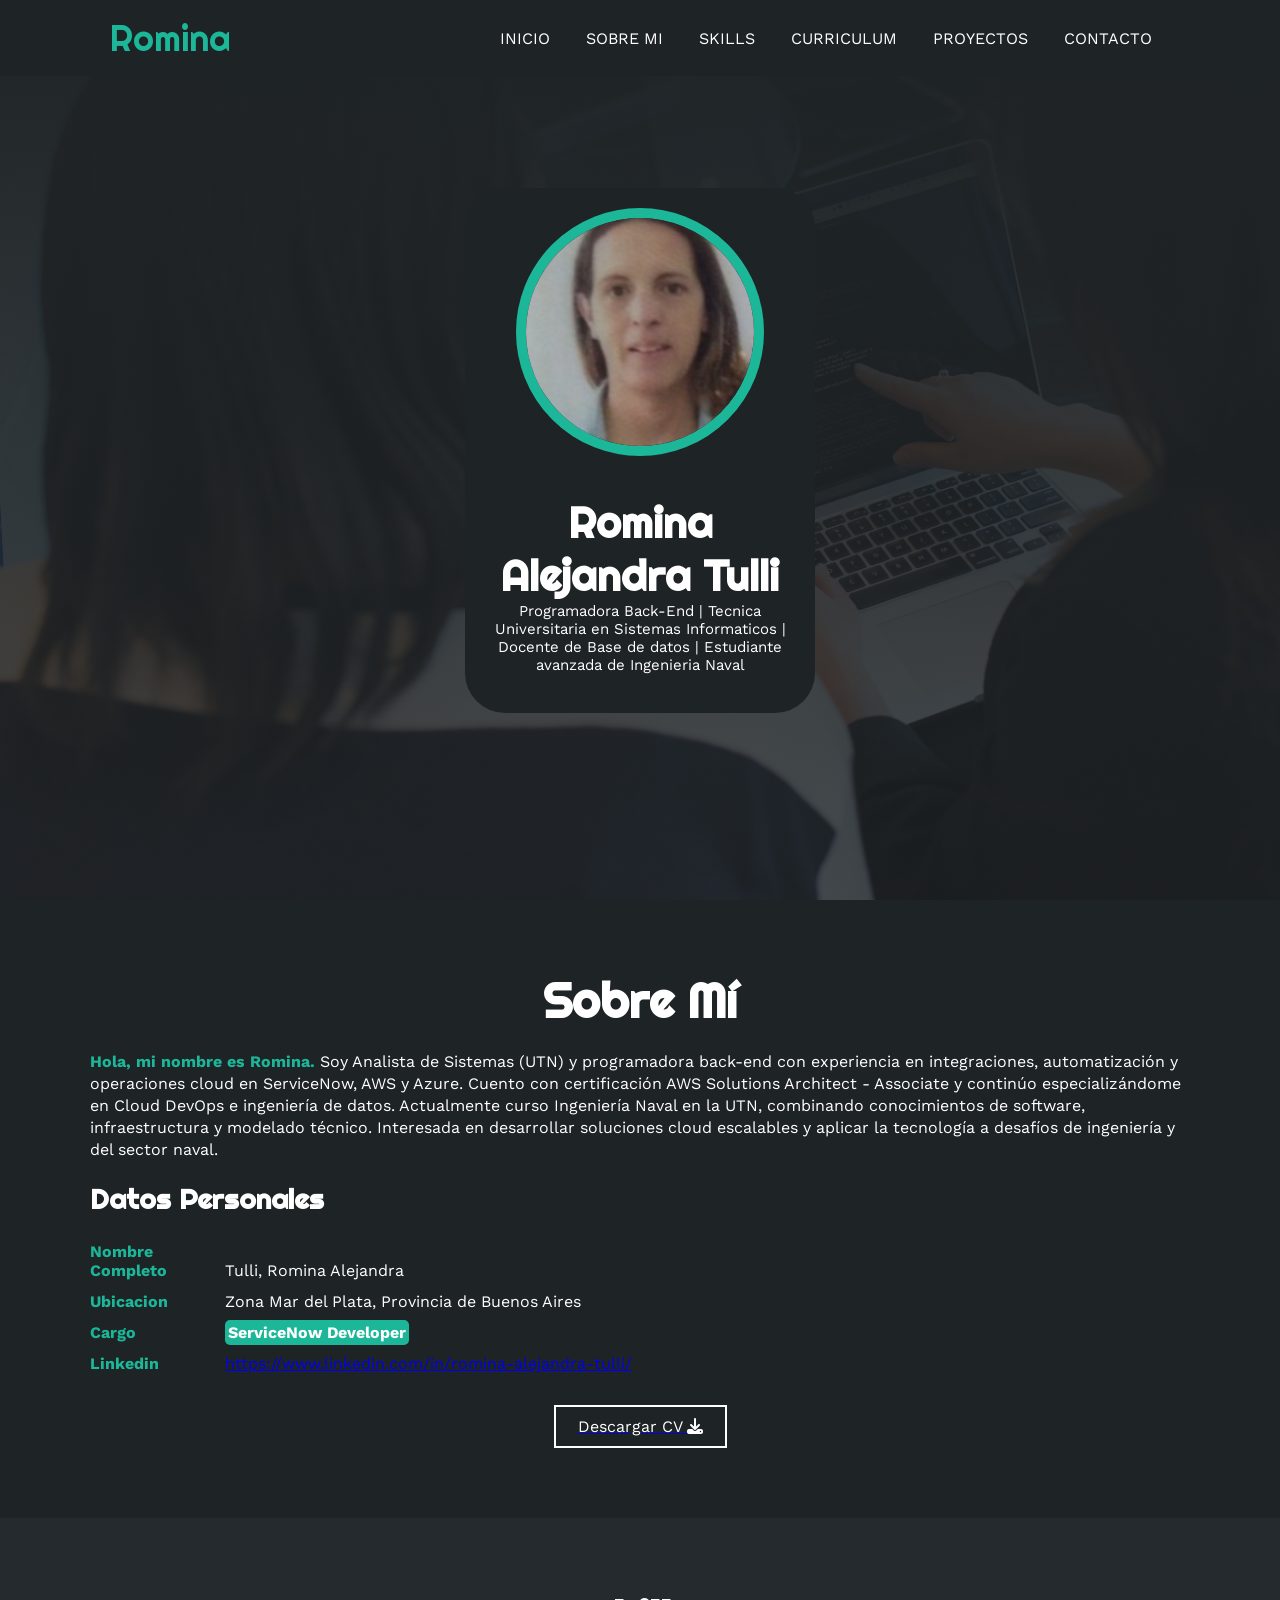
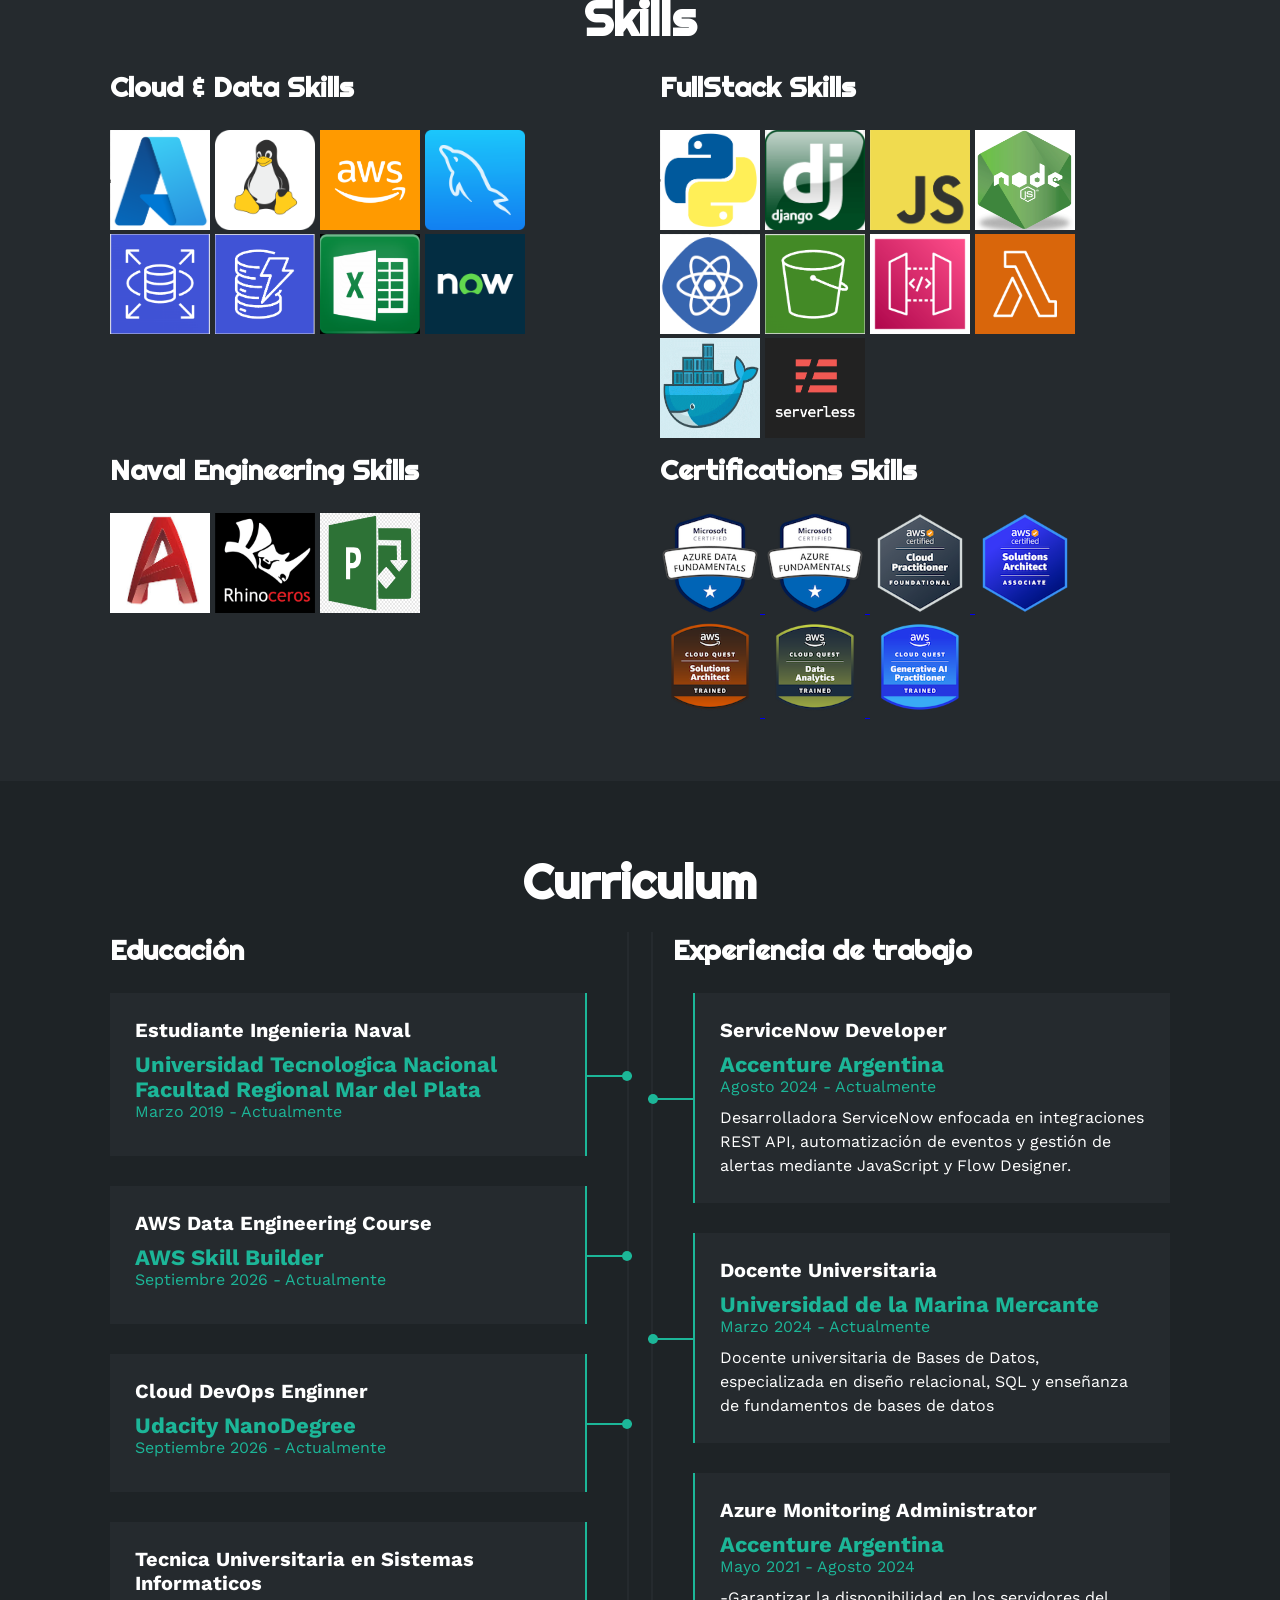
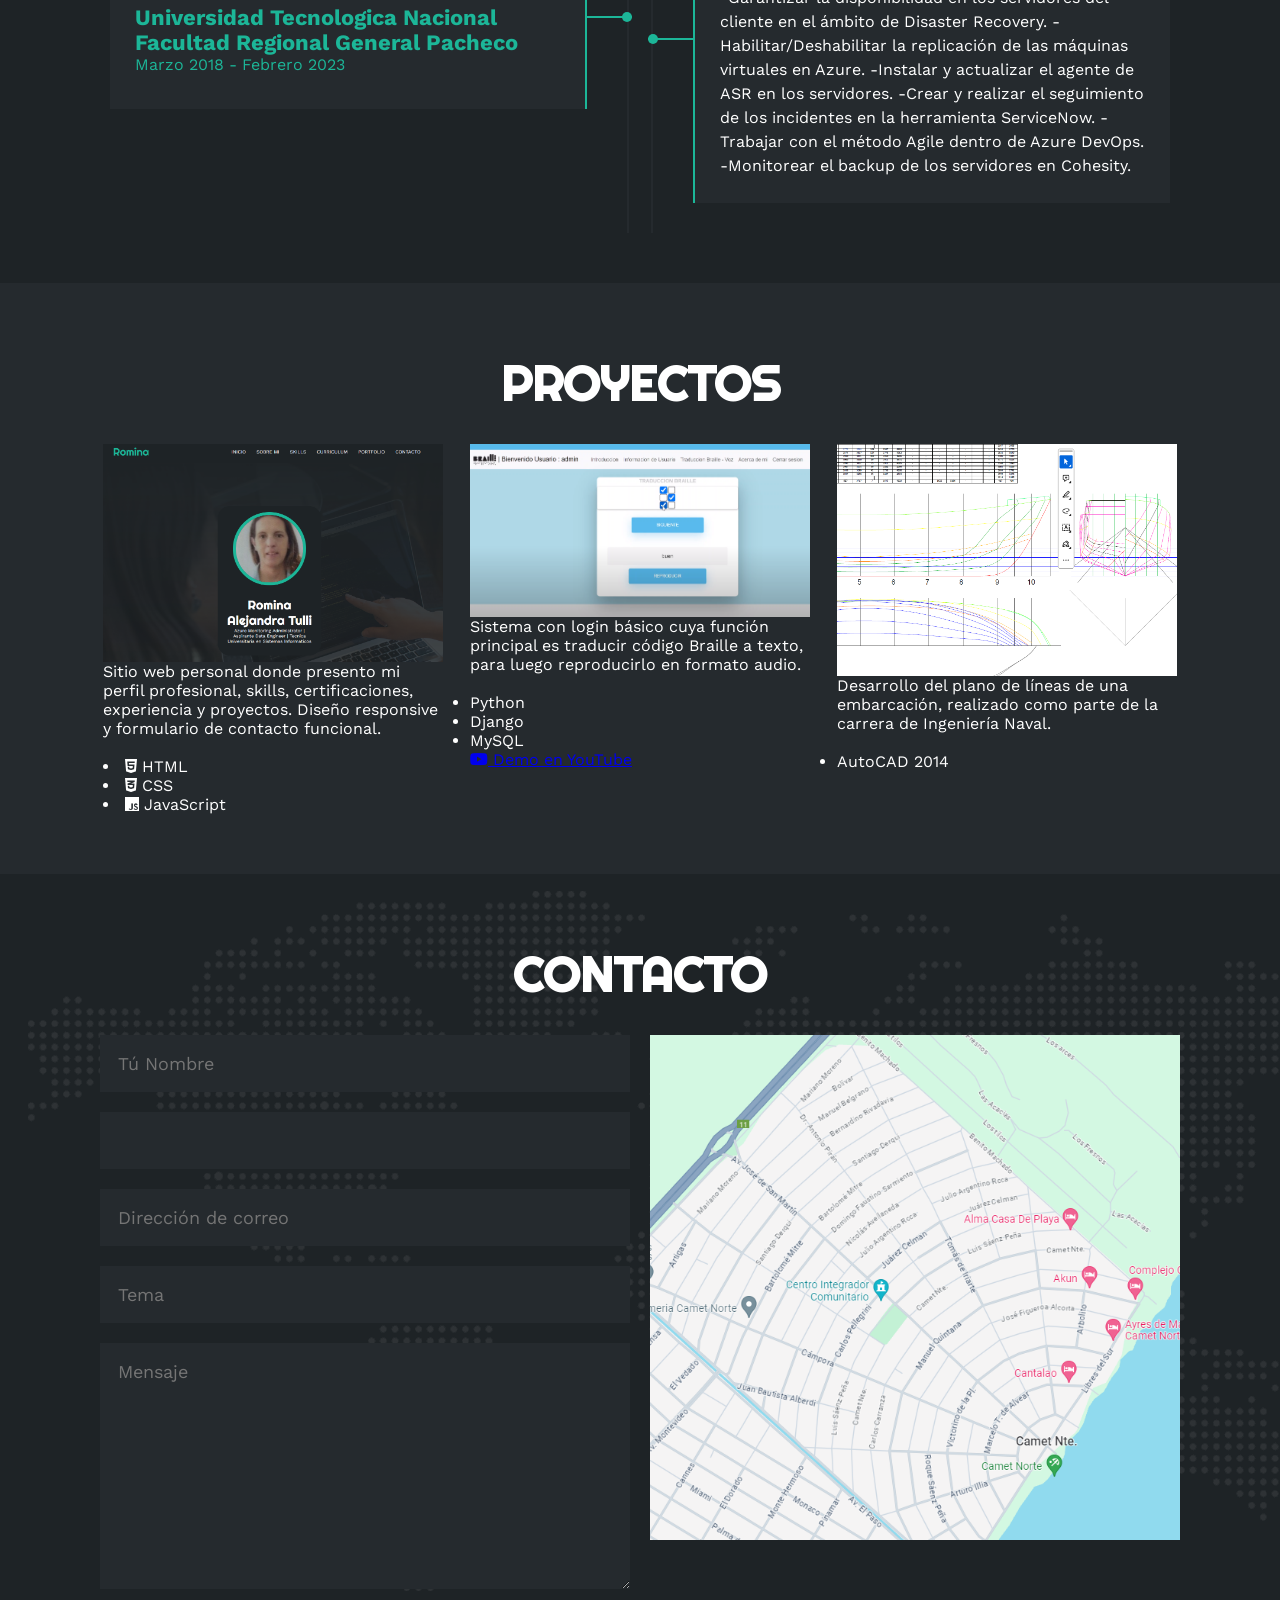
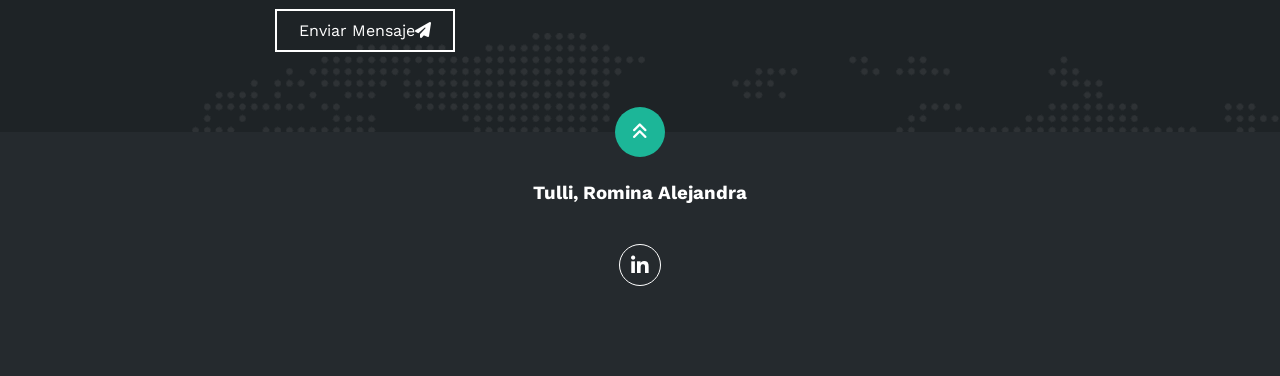
==== commit 653267d0: "Elimino archivo del repo y lo agrego a .gitignore" ====
--- a/index.html
+++ b/index.html
@@ -298,116 +298,60 @@
     <section id="proyectos" class="proyectos">
         <div class="contenido-seccion">
             <h2>PROYECTOS</h2>
-
             <div class="galeria">
-
-                <!-- PROYECTO 1: Portfolio Personal -->
-                <article class="proyecto">
-                    <div class="proyecto-imagen">
-                        <img src="img/Projects/Personal - PortFolio .png"
-                             alt="Captura de pantalla de mi portfolio personal"
-                             loading="lazy">
-                    </div>
-
-                    <div class="proyecto-info">
-                        <h3>Portfolio Personal</h3>
-
-                        <p class="proyecto-descripcion">
+                <div class="proyecto">
+                    <img src="img/Projects/Personal - PortFolio .png" alt="">
+                   
+                    <p>
                             Sitio web personal donde presento mi perfil profesional, skills,
                             certificaciones, experiencia y proyectos. Diseño responsive y
                             formulario de contacto funcional.
-                        </p>
-
-                        <ul class="proyecto-tecnologias" aria-label="Tecnologías utilizadas">
+                    </p>
+                    <br
+                    <ul class="proyecto-tecnologias" aria-label="Tecnologías utilizadas">
                             <li class="tech-chip"><i class="fa-brands fa-html5" aria-hidden="true"></i> HTML</li>
                             <li class="tech-chip"><i class="fa-brands fa-css3-alt" aria-hidden="true"></i> CSS</li>
                             <li class="tech-chip"><i class="fa-brands fa-js" aria-hidden="true"></i> JavaScript</li>
-                        </ul>
-
-                        <!-- Si grabás un video para este proyecto, descomentá el link -->
-                        <!--
-                        <a class="proyecto-video" href="https://youtu.be/XXXXXXXXXXX" target="_blank" rel="noopener noreferrer">
-                            <i class="fa-brands fa-youtube" aria-hidden="true"></i> Ver explicación en YouTube
-                        </a>
-                        -->
-                    </div>
-                </article>
-
-                <!-- PROYECTO 2: Traductor Braille -->
-                <article class="proyecto">
-                    <div class="proyecto-imagen">
-                        <img src="img/Projects/Traductor Braile.png"
-                             alt="Captura de pantalla del traductor de Braille a texto y audio"
-                             loading="lazy">
-                    </div>
-
-                    <div class="proyecto-info">
-                        <h3>Traductor Braille</h3>
-                        <span class="proyecto-subtitulo">Proyecto Final - Carrera TUSI, UTN FRGP</span>
-
-                        <p class="proyecto-descripcion">
+                    </ul>
+                
+                </div>
+                <div class="proyecto">
+                        <img src="img/Projects/Traductor Braile.png" alt="" width="700">
+                        
+                        <p>
                             Sistema con login básico cuya función principal es traducir código
                             Braille a texto, para luego reproducirlo en formato audio.
                         </p>
-
-                        <!-- CAMBIÁ estas tecnologías por las que realmente usaste -->
+                        <br> 
                         <ul class="proyecto-tecnologias" aria-label="Tecnologías utilizadas">
-                            <li class="tech-chip">
-                                Python
-                            </li>
-                            <li class="tech-chip">
-                                Django
-                            </li>
-                            <li class="tech-chip">
-                                MySQL
-                            </li>
+                            <li class="tech-chip"> Python </li>
+                            <li class="tech-chip"> Django </li>
+                            <li class="tech-chip"> MySQL  </li>
                         </ul>
-
                         <a class="proyecto-video"
                            href="https://youtu.be/Q6fEMvatPeQ?si=whzmituQGp5tJ6CP"
                            target="_blank" rel="noopener noreferrer">
-                            <i class="fa-brands fa-youtube" aria-hidden="true"></i> Ver explicación en YouTube
+                            <i class="fa-brands fa-youtube" aria-hidden="true"></i> Demo en YouTube
                         </a>
-                    </div>
-                </article>
-
-                <!-- PROYECTO 3: Plano de Líneas -->
-                <article class="proyecto">
-                    <div class="proyecto-imagen">
-                        <img src="img/Projects/planoDeLineas.png"
-                             alt="Plano de líneas de un casco realizado en AutoCAD 2014"
-                             loading="lazy">
-                    </div>
-
-                    <div class="proyecto-info">
-                        <h3>Plano de Líneas</h3>
-                        <span class="proyecto-subtitulo">Ingeniería Naval - UTN FRMdP</span>
-
-                        <p class="proyecto-descripcion">
+
+                </div>
+
+                <div class="proyecto">
+                    <img src="img/Projects/planoDeLineas.png" alt="">
+                    <p class="proyecto-descripcion">
                             Desarrollo del plano de líneas de una embarcación, realizado como
                             parte de la carrera de Ingeniería Naval.
-                        </p>
-
-                        <ul class="proyecto-tecnologias" aria-label="Tecnologías utilizadas">
-                            <li class="tech-chip">
-                                AutoCAD 2014
-                            </li>
-                        </ul>
-
-                        <!-- Este link va a Drive, no a YouTube; por eso cambia el texto 
-                        <a class="proyecto-video"
-                           href="https://drive.google.com/file/d/1E-Wl_icWTf6vA4vE0jgXDCuEsjuK3Q5J/view?usp=sharing"
-                           target="_blank" rel="noopener noreferrer">
-                            <i class="fa-solid fa-file-pdf" aria-hidden="true"></i> Ver plano completo
-                        </a>  -->
-                    </div>
-                </article>
-
-            </div>
-        </div>
-    </section>
-
-
+                    </p>
+                    <br>
+                    <ul class="proyecto-tecnologias" aria-label="Tecnologías utilizadas">
+                        <li class="tech-chip">AutoCAD 2014  </li>
+                    </ul>   
+                    
+                </div>
+
+            </div>
+        </div>
+    </section>
 
     <!-- SECCION CONTACTO -->
     <section id="contacto" class="contacto">
--- a/estilo.css
+++ b/estilo.css
@@ -490,7 +490,7 @@
     max-width: 340px;
     height: fit-content;
     margin: 10px;
-    cursor: pointer;
+    
 }
 .proyectos .galeria .proyecto img{
     width: 100%;
